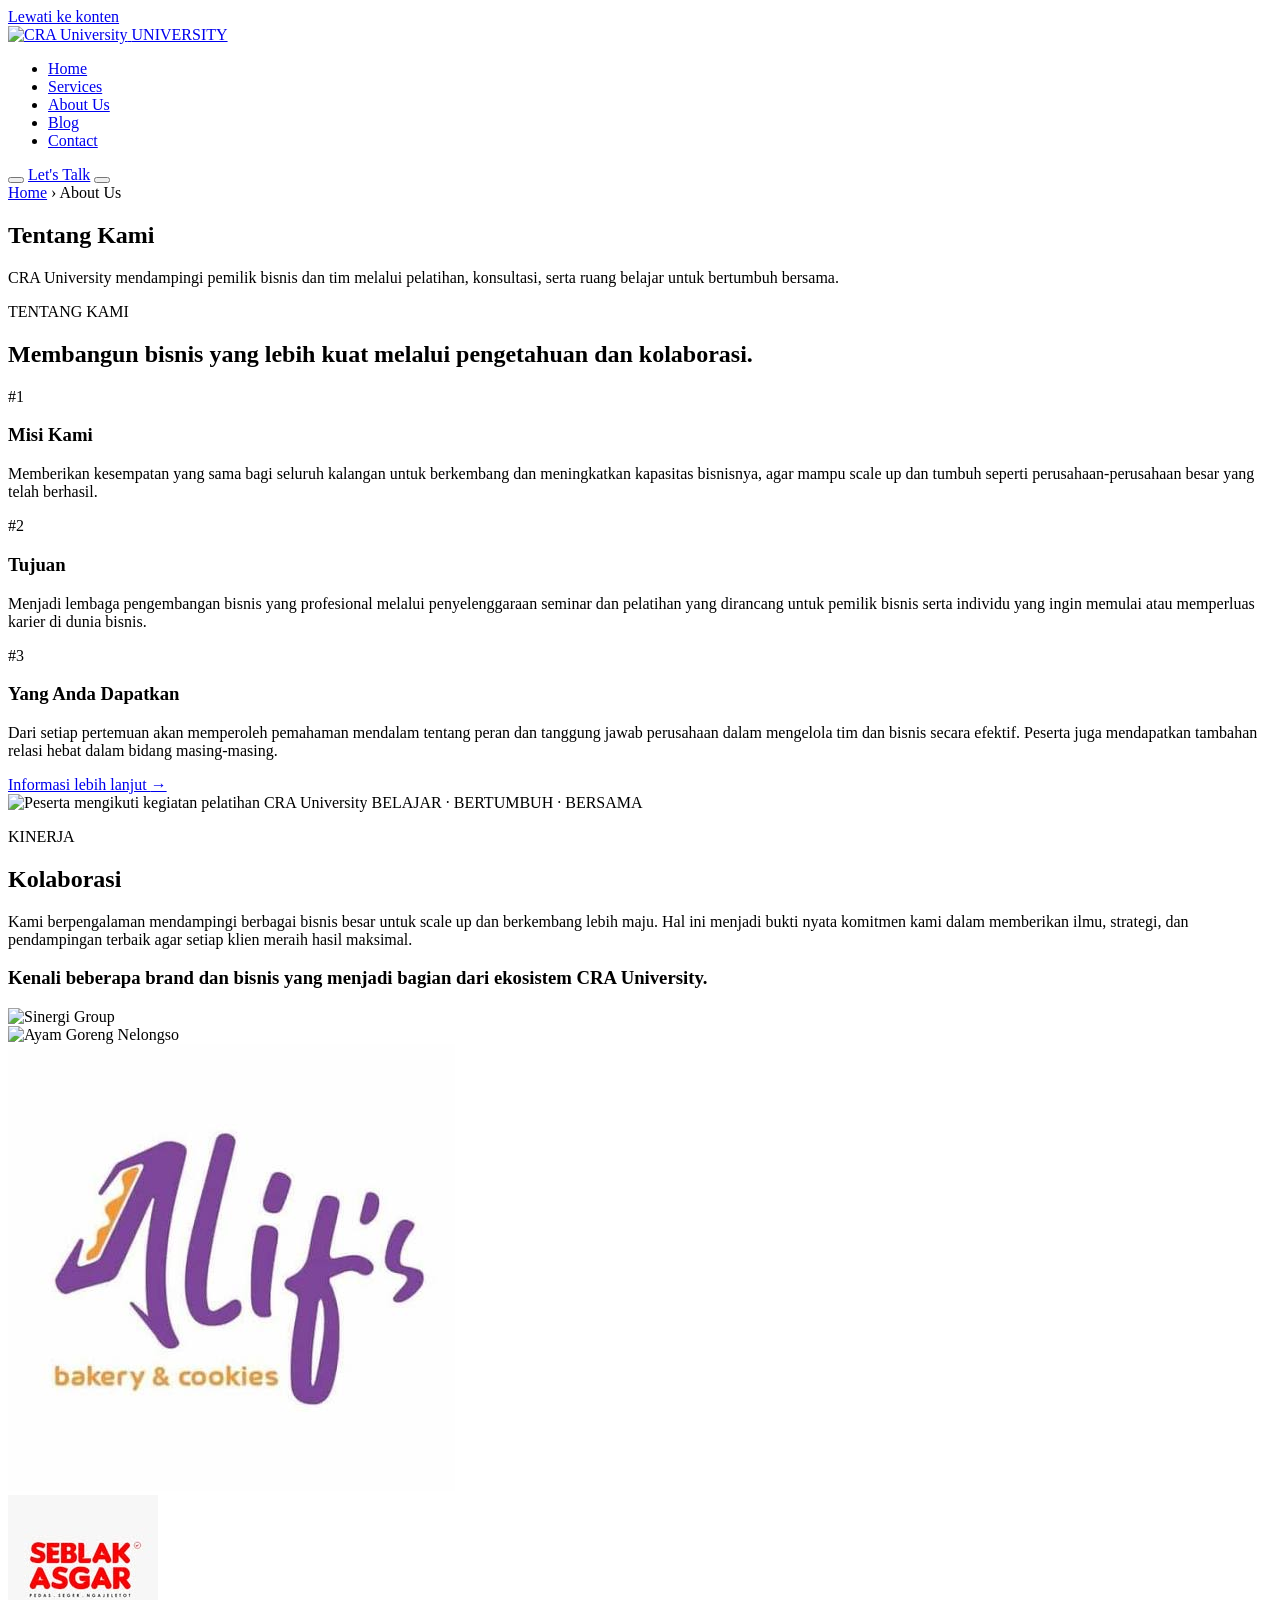
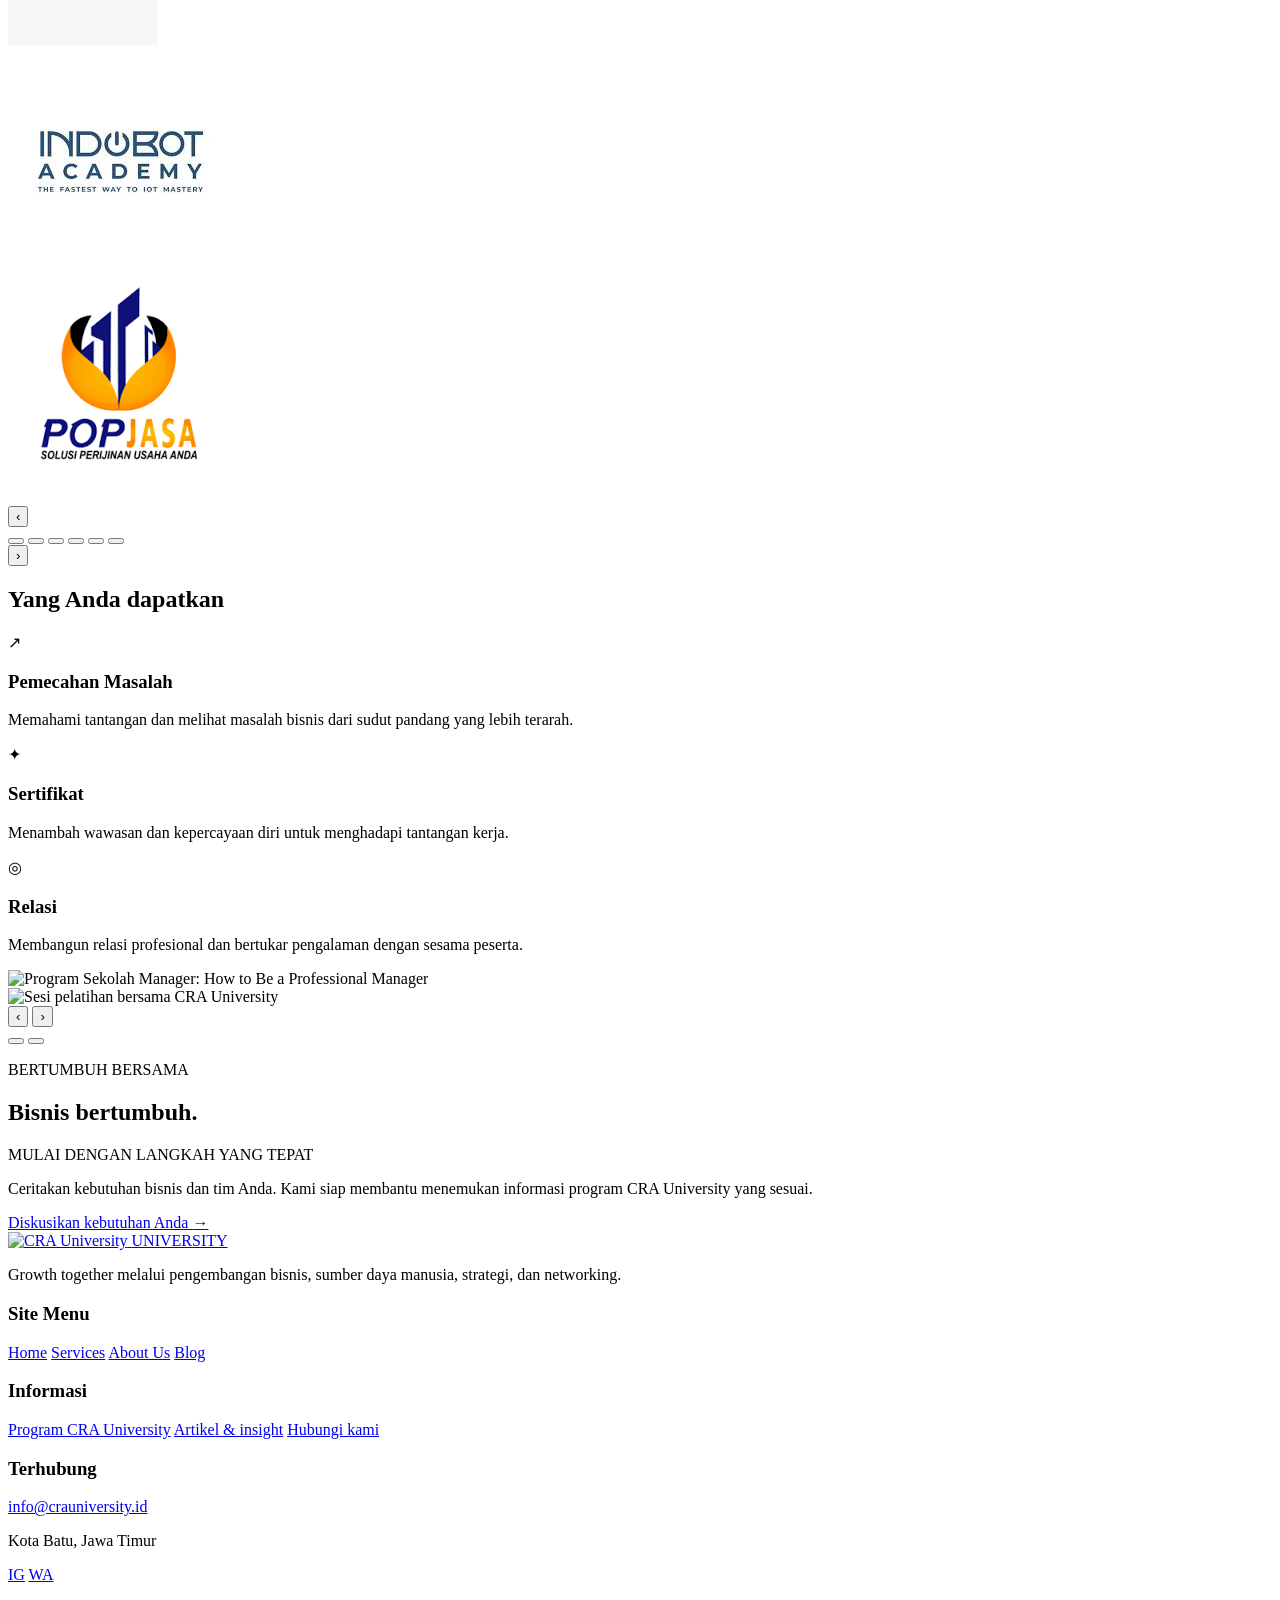
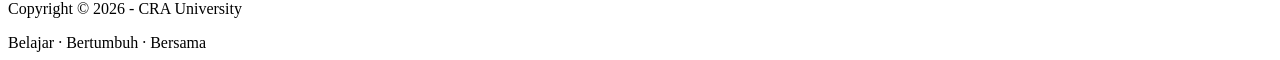
==== pages/about.html @ 9aa67bfb "Update CRA University" ====
<!DOCTYPE html>
<html lang="id">

<head>
    <meta charset="UTF-8">
    <meta name="viewport" content="width=device-width, initial-scale=1.0">
    <meta name="description" content="Kenali CRA University dan komitmen kami dalam mendukung pengembangan bisnis, pemimpin, dan tim.">
    <title>Tentang Kami - CRA University</title>

    <link rel="preconnect" href="https://fonts.googleapis.com">
    <link rel="preconnect" href="https://fonts.gstatic.com" crossorigin>
    <link href="https://fonts.googleapis.com/css2?family=DM+Sans:wght@400;500;600;700&family=Playfair+Display:wght@500;600;700&display=swap" rel="stylesheet">
    <link rel="stylesheet" href="../css/style.css">
</head>

<body class="about-page">
    <a class="skip-link" href="#main">Lewati ke konten</a>

    <header class="header" id="header">
        <div class="container navbar">
            <a href="../index.html" class="logo" aria-label="CRA University home">
                <span class="logo-main"><img src="../assets/images/logo cra.png" alt="CRA University"></span>
                <span class="logo-sub">UNIVERSITY</span>
            </a>

            <nav class="nav" id="nav" aria-label="Navigasi utama">
                <ul class="nav-list">
                    <li><a href="../index.html" class="nav-link">Home</a></li>
                    <li><a href="service.html" class="nav-link">Services</a></li>
                    <li><a href="about.html" class="nav-link active" aria-current="page">About Us</a></li>
                    <li><a href="blog.html" class="nav-link">Blog</a></li>
                    <li><a href="contact.html" class="nav-link">Contact</a></li>
                </ul>
            </nav>

            <button class="search-button" type="button" aria-label="Search"><span aria-hidden="true"></span></button>
            <a href="contact.html" class="header-button">Let's Talk</a>
            <button type="button" class="menu-button" id="menuButton" aria-label="Open menu" aria-expanded="false" aria-controls="nav">
                <span></span><span></span><span></span>
            </button>
        </div>
    </header>

    <main id="main">
        <section class="about-page-hero" aria-labelledby="about-title">
            <div class="container">
                <nav class="breadcrumbs" aria-label="Breadcrumb">
                    <a href="../index.html">Home</a>
                    <span aria-hidden="true">›</span>
                    <span aria-current="page">About Us</span>
                </nav>
                <h1 id="about-title">Tentang Kami</h1>
                <p>CRA University mendampingi pemilik bisnis dan tim melalui pelatihan, konsultasi, serta ruang belajar untuk bertumbuh bersama.</p>
            </div>
        </section>

        <section class="about-story about-section" aria-labelledby="about-story-title">
            <div class="container about-story-grid">
                <div class="about-story-copy">
                    <p class="about-eyebrow">TENTANG KAMI</p>
                    <h2 id="about-story-title">Membangun bisnis yang lebih kuat melalui pengetahuan dan kolaborasi.</h2>

                    <div class="about-mission-list">
                        <article class="about-mission-item">
                            <span class="about-index">#1</span>
                            <div>
                                <h3>Misi Kami</h3>
                                <p>Memberikan kesempatan yang sama bagi seluruh kalangan untuk berkembang dan meningkatkan kapasitas bisnisnya, agar mampu scale up dan tumbuh seperti perusahaan-perusahaan besar yang telah berhasil.</p>
                            </div>
                        </article>
                        <article class="about-mission-item">
                            <span class="about-index">#2</span>
                            <div>
                                <h3>Tujuan</h3>
                                <p>Menjadi lembaga pengembangan bisnis yang profesional melalui penyelenggaraan seminar dan pelatihan yang dirancang untuk pemilik bisnis serta individu yang ingin memulai atau memperluas karier di dunia bisnis.</p>
                            </div>
                        </article>
                        <article class="about-mission-item">
                            <span class="about-index">#3</span>
                            <div>
                                <h3>Yang Anda Dapatkan</h3>
                                <p>Dari setiap pertemuan akan memperoleh pemahaman mendalam tentang peran dan tanggung jawab perusahaan dalam mengelola tim dan bisnis secara efektif. Peserta juga mendapatkan tambahan relasi hebat dalam bidang masing-masing.</p>
                            </div>
                        </article>
                    </div>

                    <a class="reference-button" href="contact.html">Informasi lebih lanjut <span aria-hidden="true">→</span></a>
                </div>

                <div class="about-logo-panel">
                    <img src="../assets/images/DSC02419.jpg" alt="Peserta mengikuti kegiatan pelatihan CRA University" loading="lazy">
                    <span class="about-photo-caption">BELAJAR · BERTUMBUH · BERSAMA</span>
                </div>
            </div>
        </section>

        <section class="about-performance about-section" aria-labelledby="performance-title">
            <div class="container performance-grid">
                <div class="performance-copy">
                    <p class="about-eyebrow">KINERJA</p>
                    <h2 id="performance-title">Kolaborasi</h2>
                    <p>Kami berpengalaman mendampingi berbagai bisnis besar untuk scale up dan berkembang lebih maju. Hal ini menjadi bukti nyata komitmen kami dalam memberikan ilmu, strategi, dan pendampingan terbaik agar setiap klien meraih hasil maksimal.</p>
                </div>

                <div class="client-showcase">
                    <h3>Kenali beberapa brand dan bisnis yang menjadi bagian dari ekosistem CRA University.</h3>
                    <div class="client-carousel" id="clientCarousel" aria-label="Brand dalam ekosistem CRA University">
                        <div class="client-track">
                            <div class="client-slide"><img src="../assets/images/S-GROUP.png" alt="Sinergi Group" loading="lazy"></div>
                            <div class="client-slide"><img src="../assets/images/ayam-nelongso.png" alt="Ayam Goreng Nelongso" loading="lazy"></div>
                            <div class="client-slide"><img src="../assets/images/AL.png" alt="Alif's Bakery &amp; Cookies" loading="lazy"></div>
                            <div class="client-slide"><img src="../assets/images/Asgar.jpg" alt="Seblak Asgar" loading="lazy"></div>
                            <div class="client-slide"><img src="../assets/images/indo.png" alt="Indobot" loading="lazy"></div>
                            <div class="client-slide"><img src="../assets/images/POP.png" alt="Pop Jasa" loading="lazy"></div>
                        </div>
                    </div>
                    <div class="client-carousel-controls" aria-label="Client carousel controls">
                        <button type="button" class="carousel-arrow" data-client-direction="-1" aria-label="Previous client">‹</button>
                        <div class="client-dots">
                            <button type="button" class="client-dot active" aria-label="Go to client slide 1" aria-current="true"></button>
                            <button type="button" class="client-dot" aria-label="Go to client slide 2"></button>
                            <button type="button" class="client-dot" aria-label="Go to client slide 3"></button>
                            <button type="button" class="client-dot" aria-label="Go to client slide 4"></button>
                            <button type="button" class="client-dot" aria-label="Go to client slide 5"></button>
                            <button type="button" class="client-dot" aria-label="Go to client slide 6"></button>
                        </div>
                        <button type="button" class="carousel-arrow" data-client-direction="1" aria-label="Next client">›</button>
                    </div>
                </div>
            </div>
        </section>

        <section class="about-benefits about-section" aria-labelledby="benefits-title">
            <div class="container">
                <h2 id="benefits-title">Yang Anda dapatkan</h2>
                <div class="benefit-list">
                    <article class="benefit-item">
                        <span class="benefit-symbol" aria-hidden="true">↗</span>
                        <h3>Pemecahan Masalah</h3>
                        <p>Memahami tantangan dan melihat masalah bisnis dari sudut pandang yang lebih terarah.</p>
                    </article>
                    <article class="benefit-item">
                        <span class="benefit-symbol" aria-hidden="true">✦</span>
                        <h3>Sertifikat</h3>
                        <p>Menambah wawasan dan kepercayaan diri untuk menghadapi tantangan kerja.</p>
                    </article>
                    <article class="benefit-item">
                        <span class="benefit-symbol" aria-hidden="true">◎</span>
                        <h3>Relasi</h3>
                        <p>Membangun relasi profesional dan bertukar pengalaman dengan sesama peserta.</p>
                    </article>
                </div>
            </div>
        </section>

        <section class="about-offer" aria-labelledby="offer-title">
            <div class="container offer-layout">
                <div class="offer-carousel" aria-label="Dokumentasi program CRA University">
                    <div class="offer-slide active"><img src="../assets/images/1.png" alt="Program Sekolah Manager: How to Be a Professional Manager" loading="lazy"></div>
                    <div class="offer-slide"><img src="../assets/images/DSC02432.jpg" alt="Sesi pelatihan bersama CRA University" loading="lazy"></div>
                    <button class="offer-arrow offer-prev" type="button" aria-label="Previous image">‹</button>
                    <button class="offer-arrow offer-next" type="button" aria-label="Next image">›</button>
                    <div class="offer-dots">
                        <button class="offer-dot active" type="button" aria-label="Go to offer image 1" aria-current="true"></button>
                        <button class="offer-dot" type="button" aria-label="Go to offer image 2"></button>
                    </div>
                </div>
                <div class="offer-copy">
                    <p class="about-eyebrow">BERTUMBUH BERSAMA</p>
                    <h2 id="offer-title">Bisnis <span>bertumbuh.</span></h2>
                    <p class="offer-limit">MULAI DENGAN LANGKAH YANG TEPAT</p>
                    <p>Ceritakan kebutuhan bisnis dan tim Anda. Kami siap membantu menemukan informasi program CRA University yang sesuai.</p>
                    <a href="contact.html" class="reference-button">Diskusikan kebutuhan Anda <span aria-hidden="true">→</span></a>
                </div>
            </div>
        </section>
    </main>

    <footer class="footer about-footer">
        <div class="container footer-grid">
            <div class="footer-brand">
                <a href="../index.html" class="logo footer-logo" aria-label="CRA University home">
                    <span class="logo-main"><img src="../assets/images/logo cra.png" alt="CRA University" loading="lazy"></span>
                    <span class="logo-sub">UNIVERSITY</span>
                </a>
                <p>Growth together melalui pengembangan bisnis, sumber daya manusia, strategi, dan networking.</p>
            </div>
            <div class="footer-column">
                <h3>Site Menu</h3>
                <a href="../index.html">Home</a>
                <a href="service.html">Services</a>
                <a href="about.html">About Us</a>
                <a href="blog.html">Blog</a>
            </div>
            <div class="footer-column">
                <h3>Informasi</h3>
                <a href="service.html">Program CRA University</a>
                <a href="blog.html">Artikel &amp; insight</a>
                <a href="contact.html">Hubungi kami</a>
            </div>
            <div class="footer-column">
                <h3>Terhubung</h3>
                <a href="mailto:info@crauniversity.id">info@crauniversity.id</a>
                <p>Kota Batu, Jawa Timur</p>
                <div class="social-links">
                    <a href="https://www.instagram.com/crauniversity/" aria-label="Instagram CRA University" target="_blank" rel="noopener noreferrer">IG</a>
                    <a href="https://wa.me/6285755976016" aria-label="WhatsApp CRA University" target="_blank" rel="noopener noreferrer">WA</a>
                </div>
            </div>
        </div>
        <div class="footer-bottom">
            <div class="container footer-bottom-content">
                <p>Copyright © 2026 - CRA University</p>
                <div><span>Belajar · Bertumbuh · Bersama</span></div>
            </div>
        </div>
    </footer>

    <script src="../js/script.js"></script>
</body>
</html>
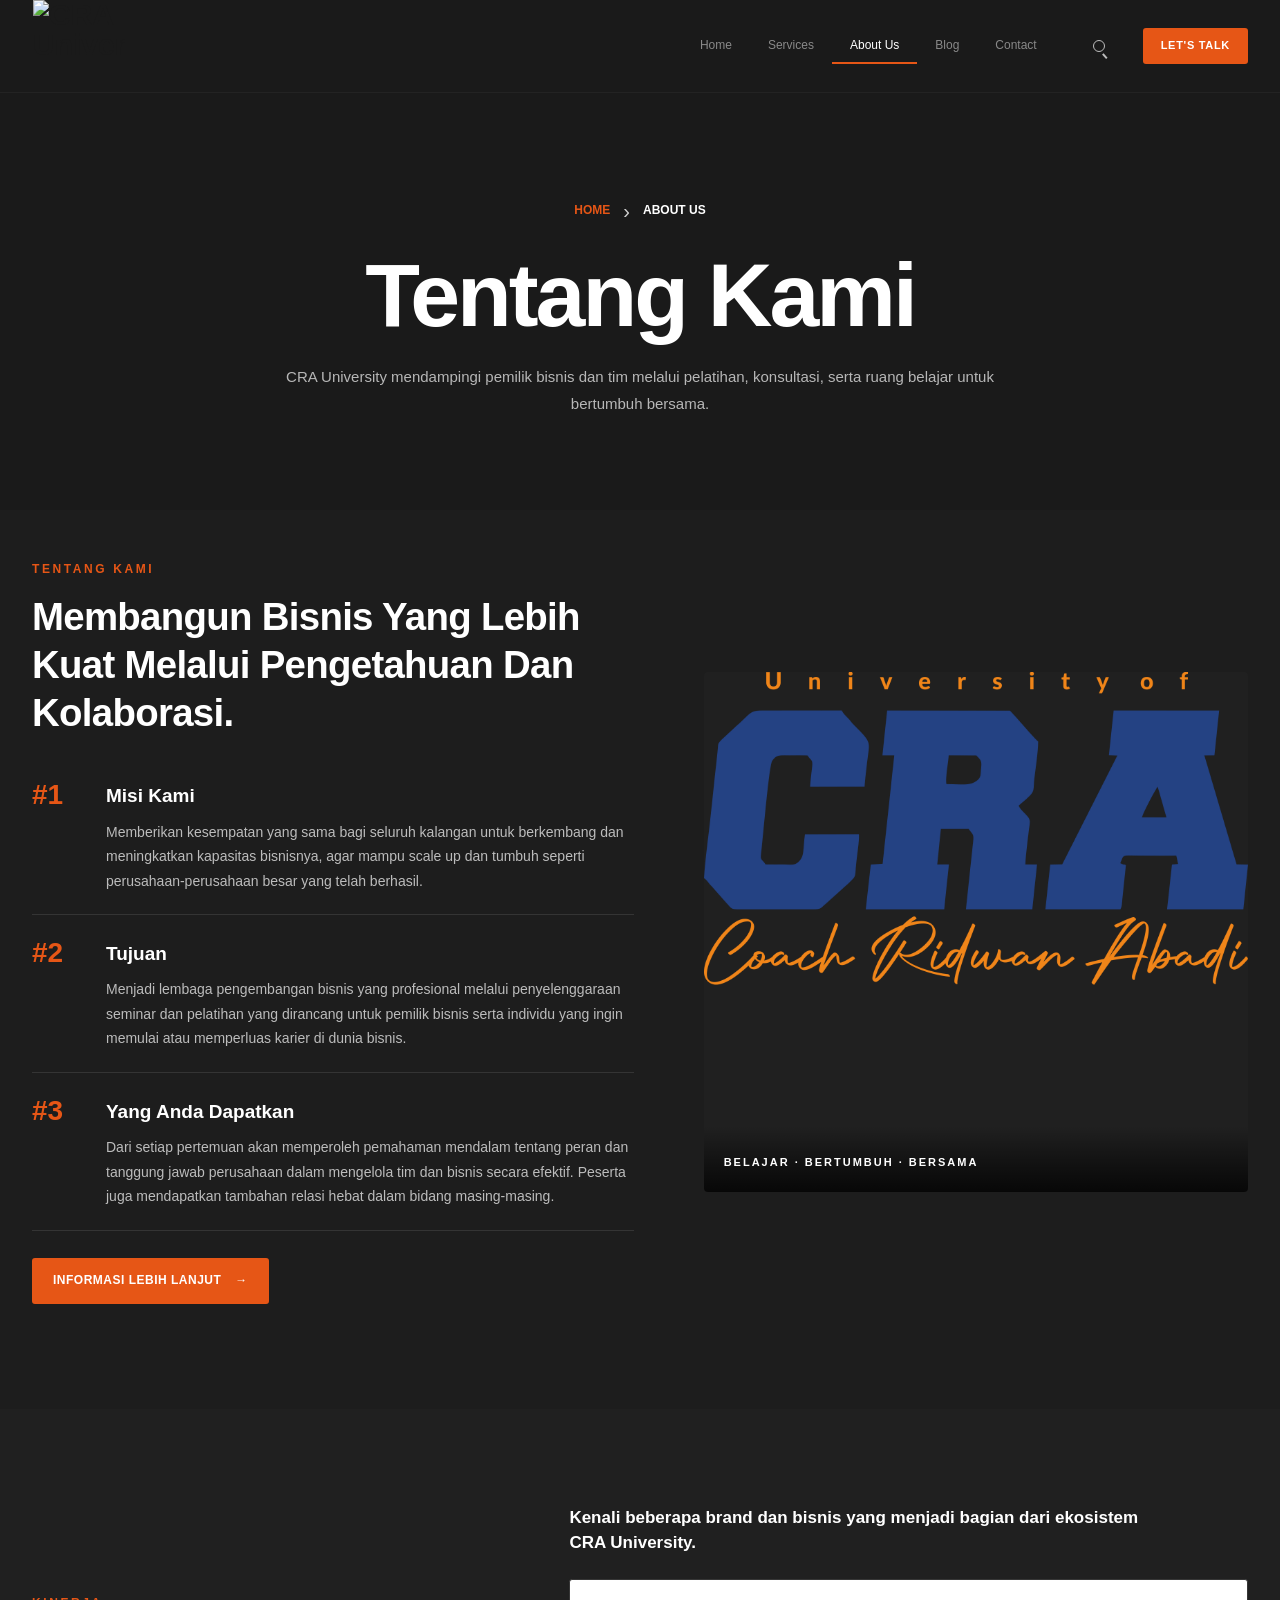
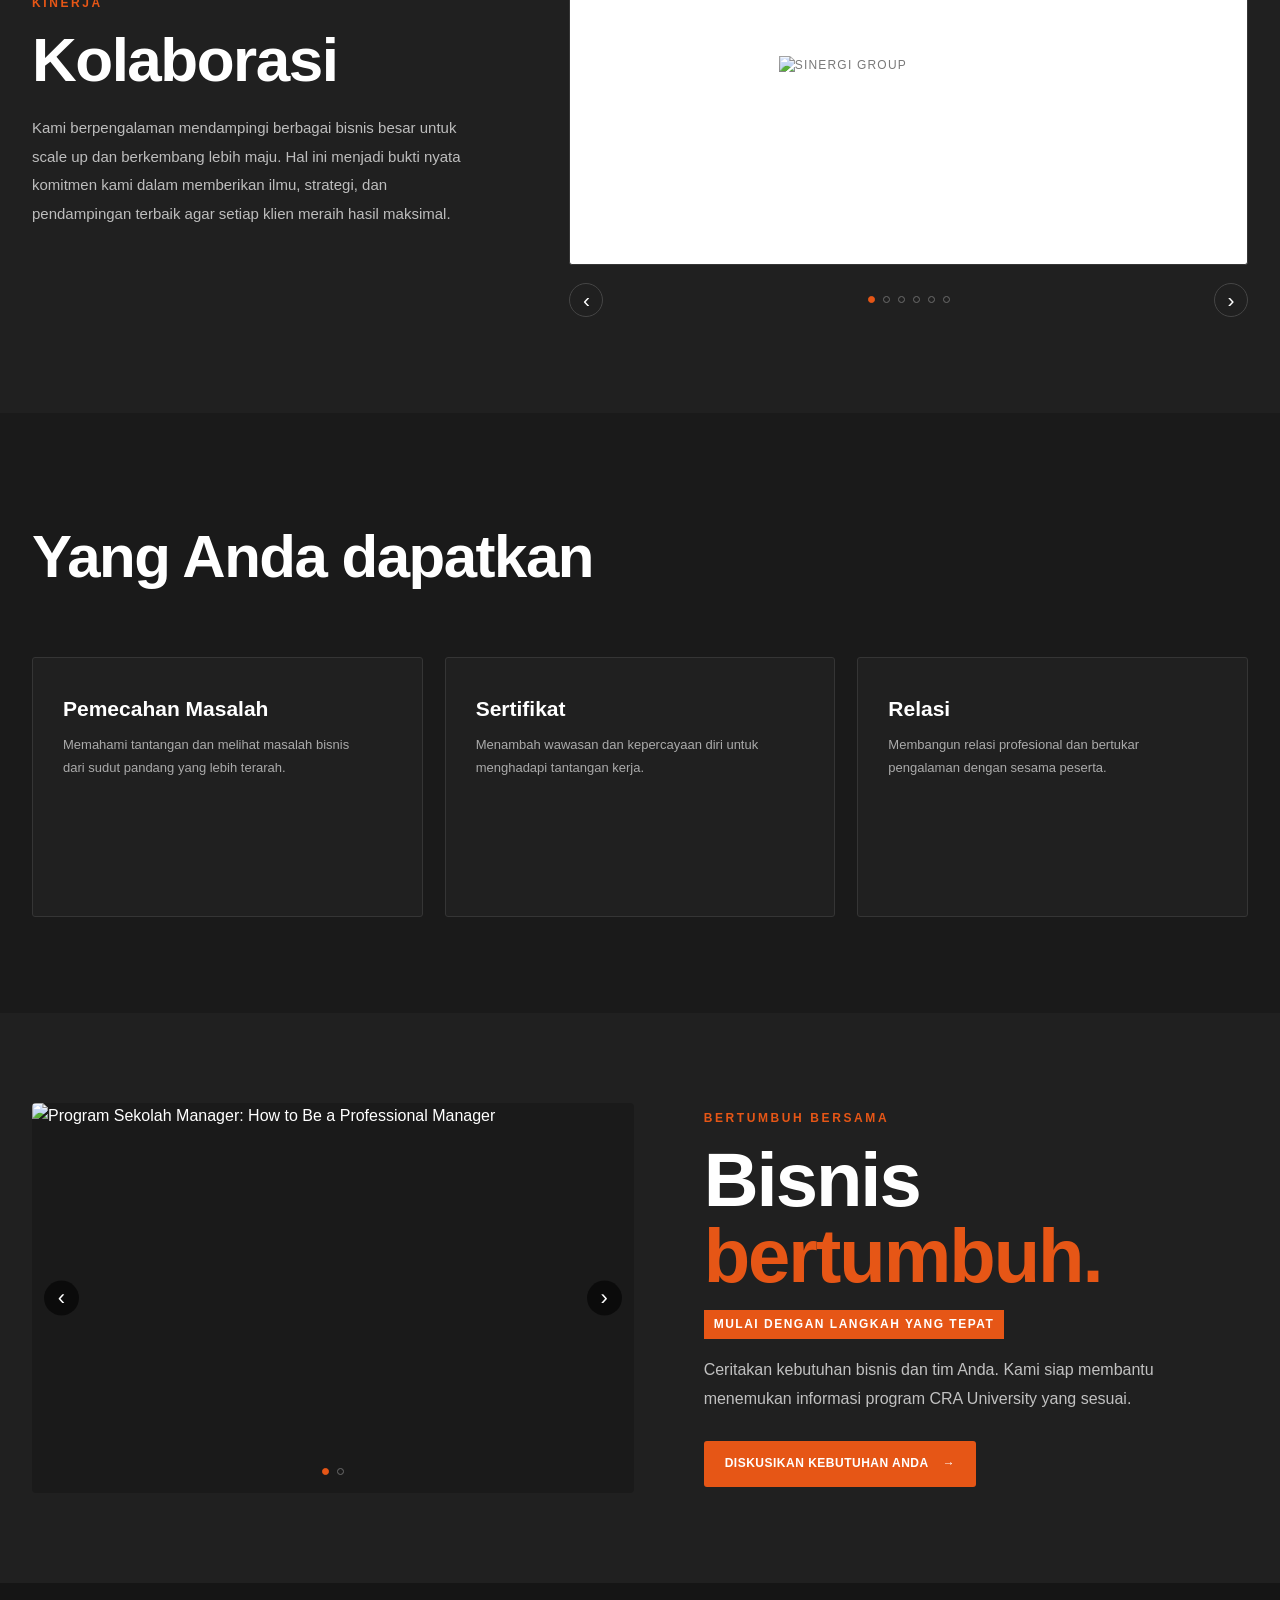
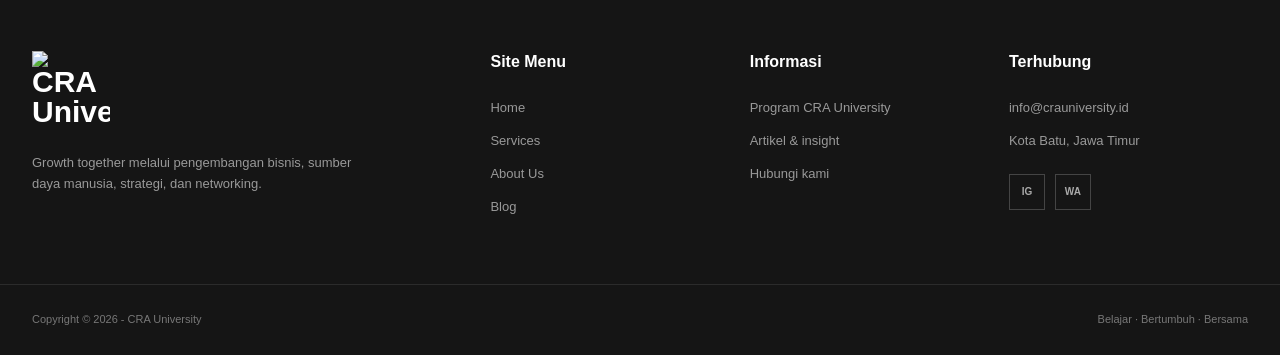
==== commit 3c73bdb2: "Add admin backend and dynamic content" ====
--- a/pages/about.html
+++ b/pages/about.html
@@ -88,7 +88,7 @@
                 </div>
 
                 <div class="about-logo-panel">
-                    <img src="../assets/images/DSC02419.jpg" alt="Peserta mengikuti kegiatan pelatihan CRA University" loading="lazy">
+                    <img src="../assets/images/CRA_UNIVERSITY.png" alt="Peserta mengikuti kegiatan pelatihan CRA University" loading="lazy">
                     <span class="about-photo-caption">BELAJAR · BERTUMBUH · BERSAMA</span>
                 </div>
             </div>
@@ -135,17 +135,14 @@
                 <h2 id="benefits-title">Yang Anda dapatkan</h2>
                 <div class="benefit-list">
                     <article class="benefit-item">
-                        <span class="benefit-symbol" aria-hidden="true">↗</span>
                         <h3>Pemecahan Masalah</h3>
                         <p>Memahami tantangan dan melihat masalah bisnis dari sudut pandang yang lebih terarah.</p>
                     </article>
                     <article class="benefit-item">
-                        <span class="benefit-symbol" aria-hidden="true">✦</span>
                         <h3>Sertifikat</h3>
                         <p>Menambah wawasan dan kepercayaan diri untuk menghadapi tantangan kerja.</p>
                     </article>
                     <article class="benefit-item">
-                        <span class="benefit-symbol" aria-hidden="true">◎</span>
                         <h3>Relasi</h3>
                         <p>Membangun relasi profesional dan bertukar pengalaman dengan sesama peserta.</p>
                     </article>
--- a/css/style.css
+++ b/css/style.css
@@ -0,0 +1,6465 @@
+
+/* =========================================================
+   1. RESET
+========================================================= */
+
+* {
+    margin: 0;
+    padding: 0;
+    box-sizing: border-box;
+}
+
+html {
+    scroll-behavior: smooth;
+}
+
+body {
+    font-family: "DM Sans", sans-serif;
+    background: #ffffff;
+    color: #1c1c1c;
+    line-height: 1.6;
+    overflow-x: hidden;
+}
+
+body.menu-open {
+    overflow: hidden;
+}
+
+a {
+    text-decoration: none;
+    color: inherit;
+}
+
+button,
+input,
+textarea {
+    font-family: inherit;
+}
+
+button {
+    cursor: pointer;
+}
+
+img {
+    display: block;
+    max-width: 100%;
+}
+
+
+/* =========================================================
+   2. VARIABLES
+========================================================= */
+
+:root {
+
+    --primary: #c89b3c;
+    --primary-dark: #9f7625;
+    --primary-light: #ead8ae;
+
+    --dark: #151515;
+    --dark-soft: #242424;
+
+    --text: #555555;
+    --text-light: #777777;
+
+    --white: #ffffff;
+    --cream: #f7f3eb;
+    --cream-dark: #eee7d9;
+
+    --border: #e7e3dc;
+
+    --container: 1180px;
+
+    --transition: 0.35s ease;
+}
+
+
+/* =========================================================
+   3. GLOBAL
+========================================================= */
+
+.container {
+    width: min(var(--container), calc(100% - 80px));
+    margin: 0 auto;
+}
+
+.section {
+    padding: 120px 0;
+}
+
+.section-header {
+    max-width: 700px;
+    margin-bottom: 60px;
+}
+
+.section-label {
+    display: block;
+    margin-bottom: 15px;
+
+    color: var(--primary);
+
+    font-size: 12px;
+    font-weight: 700;
+
+    letter-spacing: 3px;
+    text-transform: uppercase;
+}
+
+.section-title {
+    font-family: "Playfair Display", serif;
+
+    font-size: clamp(40px, 5vw, 64px);
+    font-weight: 600;
+
+    line-height: 1.1;
+
+    color: var(--dark);
+}
+
+.section-title span {
+    color: var(--primary);
+}
+
+.section-description {
+    color: var(--text);
+    max-width: 600px;
+}
+
+
+/* =========================================================
+   4. BUTTON
+========================================================= */
+
+.button {
+    display: inline-flex;
+
+    align-items: center;
+    justify-content: center;
+
+    gap: 15px;
+
+    min-height: 50px;
+
+    padding: 0 28px;
+
+    border: 1px solid transparent;
+
+    font-size: 11px;
+    font-weight: 700;
+
+    letter-spacing: 1.5px;
+
+    transition: var(--transition);
+}
+
+.button span {
+    font-size: 18px;
+    line-height: 1;
+}
+
+.button-primary {
+    background: var(--primary);
+    color: var(--white);
+}
+
+.button-primary:hover {
+    background: var(--primary-dark);
+    transform: translateY(-3px);
+}
+
+.button-outline {
+    border-color: var(--dark);
+    color: var(--dark);
+}
+
+.button-outline:hover {
+    background: var(--dark);
+    color: var(--white);
+}
+
+.button-link {
+    padding-left: 0;
+    padding-right: 0;
+
+    color: var(--dark);
+
+    border-bottom: 1px solid var(--dark);
+
+    min-height: auto;
+}
+
+.button-link:hover {
+    color: var(--primary);
+    border-color: var(--primary);
+}
+
+.button-light {
+    background: var(--white);
+    color: var(--dark);
+}
+
+.button-light:hover {
+    background: var(--dark);
+    color: var(--white);
+    transform: translateY(-3px);
+}
+
+
+/* =========================================================
+   5. HEADER
+========================================================= */
+
+.header {
+    position: fixed;
+
+    top: 0;
+    left: 0;
+
+    width: 100%;
+
+    z-index: 9999;
+
+    background: rgba(255, 255, 255, 0.97);
+
+    border-bottom: 1px solid rgba(0, 0, 0, 0.06);
+
+    transition: var(--transition);
+}
+
+.header.scrolled {
+    box-shadow: 0 8px 30px rgba(0, 0, 0, 0.08);
+}
+
+.navbar {
+    min-height: 90px;
+
+    display: flex;
+    align-items: center;
+    justify-content: space-between;
+
+    gap: 40px;
+}
+
+.header-container {
+    min-height: 90px;
+
+    display: flex;
+    align-items: center;
+    justify-content: space-between;
+
+    gap: 40px;
+}
+
+
+/* =========================================================
+   6. LOGO
+========================================================= */
+
+.logo {
+    display: inline-flex;
+    flex-direction: column;
+
+    line-height: 1;
+
+    flex-shrink: 0;
+}
+
+.logo-main {
+    font-size: 30px;
+    font-weight: 800;
+
+    letter-spacing: 5px;
+
+    color: var(--dark);
+}
+
+.logo-sub {
+    margin-top: 6px;
+
+    font-size: 7px;
+    font-weight: 700;
+
+    letter-spacing: 4px;
+
+    color: var(--primary);
+}
+
+
+/* =========================================================
+   7. NAVIGATION
+========================================================= */
+
+.nav {
+    display: flex;
+
+    align-items: center;
+
+    gap: 34px;
+
+    margin-left: auto;
+}
+
+.nav-list {
+    display: flex;
+    align-items: center;
+    gap: 30px;
+
+    list-style: none;
+}
+
+.nav-link {
+    position: relative;
+
+    padding: 10px 0;
+
+    font-size: 12px;
+    font-weight: 600;
+
+    color: #444;
+
+    transition: var(--transition);
+}
+
+.nav-link::after {
+    content: "";
+
+    position: absolute;
+
+    left: 0;
+    bottom: 2px;
+
+    width: 0;
+    height: 1px;
+
+    background: var(--primary);
+
+    transition: var(--transition);
+}
+
+.nav-link:hover,
+.nav-link.active {
+    color: var(--primary);
+}
+
+.nav-link:hover::after,
+.nav-link.active::after {
+    width: 100%;
+}
+
+
+/* =========================================================
+   8. TALK BUTTON
+========================================================= */
+
+.talk-button {
+    display: inline-flex;
+
+    align-items: center;
+    justify-content: center;
+
+    min-height: 42px;
+
+    padding: 0 22px;
+
+    background: var(--dark);
+
+    color: var(--white);
+
+    font-size: 10px;
+    font-weight: 700;
+
+    letter-spacing: 1.5px;
+
+    transition: var(--transition);
+}
+
+.talk-button:hover {
+    background: var(--primary);
+    transform: translateY(-2px);
+}
+
+.header-button {
+    display: inline-flex;
+    align-items: center;
+    justify-content: center;
+    flex-shrink: 0;
+
+    min-height: 44px;
+    padding: 0 22px;
+
+    border: 1px solid var(--dark);
+    background: var(--dark);
+    color: var(--white);
+
+    font-size: 11px;
+    font-weight: 700;
+    letter-spacing: 1px;
+
+    transition: var(--transition);
+}
+
+.header-button:hover {
+    border-color: var(--primary);
+    background: var(--primary);
+    transform: translateY(-2px);
+}
+
+
+/* =========================================================
+   9. MOBILE MENU BUTTON
+========================================================= */
+
+.menu-button {
+    display: none;
+
+    width: 42px;
+    height: 42px;
+
+    padding: 8px;
+
+    border: 0;
+
+    background: transparent;
+
+    border-radius: 4px;
+}
+
+.menu-button:focus-visible,
+.nav-link:focus-visible,
+.header-button:focus-visible {
+    outline: 2px solid var(--primary);
+    outline-offset: 4px;
+}
+
+.menu-button span {
+    display: block;
+    flex-shrink: 0;
+
+    width: 100%;
+    height: 2px;
+
+    margin: 3px 0;
+
+    background: var(--dark);
+
+    transition: var(--transition);
+}
+
+.menu-button.active span:nth-child(1) {
+    transform: translateY(8px) rotate(45deg);
+}
+
+.menu-button.active span:nth-child(2) {
+    opacity: 0;
+}
+
+.menu-button.active span:nth-child(3) {
+    transform: translateY(-8px) rotate(-45deg);
+}
+
+
+/* =========================================================
+   10. HERO
+========================================================= */
+
+.hero {
+    position: relative;
+
+    min-height: 100vh;
+
+    display: flex;
+    align-items: center;
+
+    padding-top: 90px;
+
+    background:
+        linear-gradient(
+            90deg,
+            #ffffff 0%,
+            #ffffff 54%,
+            var(--cream) 54%,
+            var(--cream) 100%
+        );
+
+    overflow: hidden;
+}
+
+.hero-container {
+    display: grid;
+
+    grid-template-columns: 0.95fr 1.05fr;
+
+    align-items: center;
+
+    min-height: calc(100vh - 90px);
+}
+
+.hero-content {
+    position: relative;
+
+    z-index: 5;
+
+    padding: 80px 0;
+}
+
+.hero-label {
+    margin-bottom: 22px;
+
+    color: var(--primary);
+
+    font-size: 12px;
+    font-weight: 700;
+
+    letter-spacing: 4px;
+}
+
+.hero-title {
+    max-width: 650px;
+
+    margin-bottom: 28px;
+
+    font-family: "Playfair Display", serif;
+
+    font-size: clamp(60px, 8vw, 108px);
+
+    font-weight: 600;
+
+    line-height: 0.95;
+
+    letter-spacing: -3px;
+
+    color: var(--dark);
+}
+
+.hero-title span {
+    display: block;
+
+    color: var(--primary);
+}
+
+.hero-description {
+    max-width: 500px;
+
+    margin-bottom: 35px;
+
+    color: var(--text);
+
+    font-size: 16px;
+}
+
+.hero-actions {
+    display: flex;
+
+    align-items: center;
+
+    gap: 28px;
+}
+
+
+/* =========================================================
+   11. HERO VISUAL
+========================================================= */
+
+.hero-visual {
+    position: relative;
+
+    min-height: 650px;
+
+    display: flex;
+    align-items: center;
+    justify-content: center;
+}
+
+.hero-image-wrapper {
+    position: relative;
+
+    z-index: 3;
+
+    width: min(500px, 75%);
+}
+
+.hero-image-placeholder {
+    position: relative;
+
+    width: 100%;
+
+    aspect-ratio: 4 / 5;
+
+    display: flex;
+
+    flex-direction: column;
+
+    align-items: center;
+    justify-content: center;
+
+    background:
+        linear-gradient(
+            145deg,
+            #282828,
+            #111111
+        );
+
+    color: var(--white);
+
+    overflow: hidden;
+
+    box-shadow:
+        30px 30px 0 var(--primary-light);
+}
+
+.hero-image-placeholder::before {
+    content: "";
+
+    position: absolute;
+
+    width: 280px;
+    height: 280px;
+
+    border-radius: 50%;
+
+    border: 1px solid rgba(255, 255, 255, 0.15);
+}
+
+.hero-image-placeholder::after {
+    content: "";
+
+    position: absolute;
+
+    width: 400px;
+    height: 400px;
+
+    border-radius: 50%;
+
+    border: 1px solid rgba(255, 255, 255, 0.08);
+}
+
+.hero-image-placeholder span {
+    position: relative;
+    z-index: 2;
+
+    font-size: 90px;
+    font-weight: 800;
+
+    letter-spacing: 8px;
+}
+
+.hero-image-placeholder small {
+    position: relative;
+    z-index: 2;
+
+    margin-top: 5px;
+
+    color: var(--primary);
+
+    font-size: 10px;
+    font-weight: 700;
+
+    letter-spacing: 6px;
+}
+
+.hero-shape {
+    position: absolute;
+
+    border-radius: 50%;
+
+    z-index: 1;
+}
+
+.hero-shape-one {
+    width: 180px;
+    height: 180px;
+
+    top: 100px;
+    right: 5%;
+
+    background: var(--primary);
+
+    opacity: 0.15;
+}
+
+.hero-shape-two {
+    width: 100px;
+    height: 100px;
+
+    bottom: 90px;
+    left: 5%;
+
+    border: 1px solid var(--primary);
+
+    opacity: 0.5;
+}
+
+.hero-floating-card {
+    position: absolute;
+
+    z-index: 5;
+
+    right: 0;
+    bottom: 100px;
+
+    display: flex;
+
+    align-items: center;
+
+    gap: 18px;
+
+    padding: 18px 25px;
+
+    background: var(--white);
+
+    box-shadow: 0 15px 45px rgba(0, 0, 0, 0.12);
+}
+
+.floating-number {
+    color: var(--primary);
+
+    font-family: "Playfair Display", serif;
+
+    font-size: 30px;
+}
+
+.floating-text {
+    font-size: 12px;
+    font-weight: 600;
+
+    line-height: 1.4;
+
+    text-transform: uppercase;
+}
+
+
+/* =========================================================
+   12. PROGRAM
+========================================================= */
+
+.program {
+    background: var(--white);
+}
+
+.program-grid {
+    display: grid;
+
+    grid-template-columns: repeat(2, 1fr);
+
+    gap: 35px;
+}
+
+.program-card {
+    background: var(--white);
+
+    border: 1px solid var(--border);
+
+    transition: var(--transition);
+}
+
+.program-card:hover {
+    transform: translateY(-8px);
+
+    box-shadow:
+        0 25px 60px rgba(0, 0, 0, 0.08);
+}
+
+.program-card-image {
+    position: relative;
+
+    height: 330px;
+
+    overflow: hidden;
+}
+
+.image-placeholder {
+    width: 100%;
+    height: 100%;
+
+    display: flex;
+
+    align-items: center;
+    justify-content: center;
+
+    background:
+        linear-gradient(
+            135deg,
+            #242424,
+            #3a3a3a
+        );
+
+    color: var(--primary);
+
+    font-family: "Playfair Display", serif;
+
+    font-size: 48px;
+    font-weight: 600;
+
+    letter-spacing: 3px;
+}
+
+.program-number {
+    position: absolute;
+
+    top: 20px;
+    right: 20px;
+
+    width: 48px;
+    height: 48px;
+
+    display: flex;
+
+    align-items: center;
+    justify-content: center;
+
+    background: var(--white);
+
+    color: var(--primary);
+
+    font-size: 13px;
+    font-weight: 700;
+}
+
+.program-card-content {
+    padding: 35px;
+}
+
+.program-card-content h3 {
+    margin-bottom: 15px;
+
+    font-family: "Playfair Display", serif;
+
+    font-size: 30px;
+
+    color: var(--dark);
+}
+
+.program-card-content p {
+    margin-bottom: 25px;
+
+    color: var(--text);
+
+    font-size: 14px;
+}
+
+.read-more {
+    display: inline-flex;
+
+    align-items: center;
+
+    gap: 12px;
+
+    color: var(--primary-dark);
+
+    font-size: 10px;
+    font-weight: 700;
+
+    letter-spacing: 1.5px;
+
+    transition: var(--transition);
+}
+
+.read-more span {
+    font-size: 16px;
+}
+
+.read-more:hover {
+    gap: 18px;
+    color: var(--dark);
+}
+
+
+/* =========================================================
+   13. COMMERCIALS
+========================================================= */
+
+.commercials {
+    padding: 110px 0;
+
+    background: var(--dark);
+
+    color: var(--white);
+}
+
+.commercials-header {
+    text-align: center;
+
+    margin-bottom: 65px;
+}
+
+.commercials-header .section-label {
+    color: var(--primary);
+}
+
+.commercials-header h2 {
+    font-family: "Playfair Display", serif;
+
+    font-size: clamp(42px, 5vw, 64px);
+
+    font-weight: 600;
+}
+
+.commercials-grid {
+    display: grid;
+
+    grid-template-columns: repeat(3, 1fr);
+
+    border-top: 1px solid rgba(255, 255, 255, 0.15);
+    border-bottom: 1px solid rgba(255, 255, 255, 0.15);
+}
+
+.commercial-item {
+    position: relative;
+
+    padding: 55px 30px;
+
+    text-align: center;
+
+    border-right: 1px solid rgba(255, 255, 255, 0.15);
+}
+
+.commercial-item:last-child {
+    border-right: 0;
+}
+
+.commercial-number {
+    font-family: "Playfair Display", serif;
+
+    font-size: clamp(55px, 7vw, 90px);
+
+    line-height: 1;
+
+    color: var(--white);
+}
+
+.commercial-plus {
+    margin-left: 5px;
+
+    color: var(--primary);
+
+    font-size: 25px;
+}
+
+.commercial-item p {
+    margin-top: 12px;
+
+    color: #b8b8b8;
+
+    font-size: 12px;
+
+    text-transform: uppercase;
+
+    letter-spacing: 2px;
+}
+
+
+/* =========================================================
+   14. DOCUMENTATION
+========================================================= */
+
+.documentation {
+    background: var(--cream);
+}
+
+.documentation-grid {
+    display: grid;
+
+    grid-template-columns: 1.4fr 1fr 1fr;
+
+    grid-template-rows: 280px 280px;
+
+    gap: 20px;
+}
+
+.documentation-item {
+    overflow: hidden;
+}
+
+.documentation-item.large {
+    grid-row: span 2;
+}
+
+.documentation-image {
+    position: relative;
+
+    width: 100%;
+    height: 100%;
+
+    overflow: hidden;
+}
+
+.documentation-image .image-placeholder {
+    font-size: 32px;
+
+    transition: transform 0.6s ease;
+}
+
+.documentation-image:hover .image-placeholder {
+    transform: scale(1.08);
+}
+
+.documentation-overlay {
+    position: absolute;
+
+    left: 0;
+    bottom: 0;
+
+    width: 100%;
+
+    padding: 25px;
+
+    background:
+        linear-gradient(
+            transparent,
+            rgba(0, 0, 0, 0.85)
+        );
+
+    color: var(--white);
+
+    font-size: 11px;
+    font-weight: 700;
+
+    letter-spacing: 1.5px;
+}
+
+.center-button {
+    display: flex;
+
+    justify-content: center;
+
+    margin-top: 50px;
+}
+
+
+/* =========================================================
+   15. CLIENTS
+========================================================= */
+
+.clients {
+    background: var(--white);
+}
+
+.clients-header {
+    max-width: 760px;
+
+    margin-bottom: 60px;
+}
+
+.clients-header .section-title {
+    margin-bottom: 25px;
+}
+
+.client-logos {
+    display: grid;
+
+    grid-template-columns: repeat(4, 1fr);
+
+    border-top: 1px solid var(--border);
+    border-left: 1px solid var(--border);
+}
+
+.client-logo {
+    min-height: 130px;
+
+    display: flex;
+
+    align-items: center;
+    justify-content: center;
+
+    border-right: 1px solid var(--border);
+    border-bottom: 1px solid var(--border);
+
+    color: #8c8c8c;
+
+    font-size: 12px;
+    font-weight: 700;
+
+    letter-spacing: 2px;
+
+    transition: var(--transition);
+}
+
+.client-logo:hover {
+    color: var(--primary);
+
+    background: var(--cream);
+}
+
+
+/* =========================================================
+   16. YEAR PROGRAM
+========================================================= */
+
+.year-program {
+    background: var(--cream);
+}
+
+.year-program-header {
+    display: grid;
+
+    grid-template-columns: 1fr 1fr;
+
+    gap: 80px;
+
+    align-items: end;
+
+    margin-bottom: 60px;
+}
+
+.year-program-description {
+    color: var(--text);
+
+    font-size: 14px;
+}
+
+.year-program-description p + p {
+    margin-top: 15px;
+}
+
+.year-program-list {
+    border-top: 1px solid var(--dark);
+}
+
+.year-program-item {
+    display: grid;
+
+    grid-template-columns: 80px 280px 1fr;
+
+    align-items: center;
+
+    gap: 35px;
+
+    padding: 25px 0;
+
+    border-bottom: 1px solid #d8d0c2;
+
+    transition: var(--transition);
+}
+
+.year-program-item:hover {
+    padding-left: 15px;
+    padding-right: 15px;
+
+    background: rgba(255, 255, 255, 0.5);
+}
+
+.year-program-number {
+    color: var(--primary);
+
+    font-family: "Playfair Display", serif;
+
+    font-size: 28px;
+}
+
+.year-program-image {
+    height: 150px;
+
+    display: flex;
+
+    align-items: center;
+    justify-content: center;
+
+    background: var(--dark);
+
+    color: var(--primary);
+
+    font-family: "Playfair Display", serif;
+
+    font-size: 25px;
+    font-weight: 600;
+}
+
+.year-program-content h3 {
+    margin-bottom: 10px;
+
+    font-family: "Playfair Display", serif;
+
+    font-size: 27px;
+}
+
+.year-program-content p {
+    margin-bottom: 20px;
+
+    color: var(--text);
+
+    font-size: 14px;
+}
+
+.year-program-content a {
+    color: var(--primary-dark);
+
+    font-size: 10px;
+    font-weight: 700;
+
+    letter-spacing: 1.5px;
+}
+
+
+/* =========================================================
+   17. CTA
+========================================================= */
+
+.cta {
+    position: relative;
+
+    padding: 110px 0;
+
+    background:
+        linear-gradient(
+            120deg,
+            var(--primary),
+            #d7b15e
+        );
+
+    overflow: hidden;
+}
+
+.cta::before {
+    content: "";
+
+    position: absolute;
+
+    width: 500px;
+    height: 500px;
+
+    border-radius: 50%;
+
+    right: -200px;
+    top: -250px;
+
+    border: 1px solid rgba(255, 255, 255, 0.3);
+}
+
+.cta::after {
+    content: "";
+
+    position: absolute;
+
+    width: 350px;
+    height: 350px;
+
+    border-radius: 50%;
+
+    left: -200px;
+    bottom: -200px;
+
+    border: 1px solid rgba(255, 255, 255, 0.2);
+}
+
+.cta-container {
+    position: relative;
+
+    z-index: 2;
+
+    display: flex;
+
+    align-items: center;
+    justify-content: space-between;
+
+    gap: 50px;
+}
+
+.cta-content {
+    max-width: 700px;
+}
+
+.cta .section-label {
+    color: var(--dark);
+}
+
+.cta h2 {
+    margin-bottom: 20px;
+
+    font-family: "Playfair Display", serif;
+
+    font-size: clamp(45px, 6vw, 75px);
+
+    line-height: 1;
+
+    color: var(--white);
+}
+
+.cta p {
+    max-width: 600px;
+
+    color: rgba(255, 255, 255, 0.85);
+}
+
+
+/* =========================================================
+   18. BLOG
+========================================================= */
+
+.blog {
+    background: var(--white);
+}
+
+.blog-grid {
+    display: grid;
+
+    grid-template-columns: repeat(3, 1fr);
+
+    gap: 25px;
+}
+
+.blog-card {
+    border: 1px solid var(--border);
+
+    transition: var(--transition);
+}
+
+.blog-card:hover {
+    transform: translateY(-7px);
+
+    box-shadow:
+        0 20px 50px rgba(0, 0, 0, 0.08);
+}
+
+.blog-image {
+    height: 230px;
+
+    display: flex;
+
+    align-items: center;
+    justify-content: center;
+
+    background: var(--dark);
+
+    color: var(--primary);
+
+    font-family: "Playfair Display", serif;
+
+    font-size: 30px;
+    font-weight: 600;
+
+    letter-spacing: 2px;
+}
+
+.blog-content {
+    padding: 30px;
+}
+
+.blog-category {
+    color: var(--primary);
+
+    font-size: 10px;
+    font-weight: 700;
+
+    letter-spacing: 2px;
+}
+
+.blog-content h3 {
+    min-height: 75px;
+
+    margin: 12px 0 25px;
+
+    font-family: "Playfair Display", serif;
+
+    font-size: 24px;
+
+    line-height: 1.3;
+}
+
+.blog-content a {
+    color: var(--primary-dark);
+
+    font-size: 10px;
+    font-weight: 700;
+
+    letter-spacing: 1.5px;
+}
+
+
+/* =========================================================
+   19. CONTACT
+========================================================= */
+
+.contact {
+    background: var(--cream);
+}
+
+.contact-container {
+    display: grid;
+
+    grid-template-columns: 0.9fr 1.1fr;
+
+    gap: 100px;
+
+    align-items: start;
+}
+
+.contact-info .section-title {
+    margin-bottom: 25px;
+}
+
+.contact-info .section-title span {
+    display: block;
+}
+
+.contact-details {
+    margin-top: 45px;
+}
+
+.contact-detail {
+    display: flex;
+
+    align-items: center;
+
+    gap: 20px;
+
+    margin-bottom: 25px;
+}
+
+.contact-icon {
+    width: 48px;
+    height: 48px;
+
+    display: flex;
+
+    align-items: center;
+    justify-content: center;
+
+    background: var(--white);
+
+    color: var(--primary);
+
+    font-size: 18px;
+}
+
+.contact-detail strong {
+    display: block;
+
+    margin-bottom: 3px;
+
+    font-size: 12px;
+
+    text-transform: uppercase;
+
+    letter-spacing: 1px;
+}
+
+.contact-detail p {
+    color: var(--text);
+
+    font-size: 14px;
+}
+
+
+/* =========================================================
+   20. CONTACT FORM
+========================================================= */
+
+.contact-form {
+    padding: 45px;
+
+    background: var(--white);
+
+    box-shadow:
+        0 20px 60px rgba(0, 0, 0, 0.06);
+}
+
+.form-group {
+    margin-bottom: 22px;
+}
+
+.form-group label {
+    display: block;
+
+    margin-bottom: 8px;
+
+    color: var(--dark);
+
+    font-size: 11px;
+    font-weight: 700;
+
+    letter-spacing: 1px;
+
+    text-transform: uppercase;
+}
+
+.form-group input,
+.form-group textarea {
+    width: 100%;
+
+    padding: 15px 16px;
+
+    border: 1px solid var(--border);
+
+    outline: none;
+
+    background: #ffffff;
+
+    color: var(--dark);
+
+    font-size: 14px;
+
+    transition: var(--transition);
+}
+
+.form-group textarea {
+    resize: vertical;
+}
+
+.form-group input:focus,
+.form-group textarea:focus {
+    border-color: var(--primary);
+
+    box-shadow:
+        0 0 0 3px rgba(200, 155, 60, 0.08);
+}
+
+
+/* =========================================================
+   21. FOOTER
+========================================================= */
+
+.footer {
+    background: #111111;
+
+    color: var(--white);
+}
+
+.footer-grid {
+    display: grid;
+
+    grid-template-columns: 2fr 1fr 1fr 1.2fr;
+
+    gap: 60px;
+
+    padding: 80px 0;
+}
+
+.footer-logo .logo-main {
+    color: var(--white);
+}
+
+.footer-brand p {
+    max-width: 330px;
+
+    margin-top: 22px;
+
+    color: #999999;
+
+    font-size: 13px;
+}
+
+.footer-column {
+    display: flex;
+
+    flex-direction: column;
+
+    align-items: flex-start;
+
+    gap: 12px;
+}
+
+.footer-column h3 {
+    margin-bottom: 12px;
+
+    font-family: "Playfair Display", serif;
+
+    font-size: 21px;
+}
+
+.footer-column a,
+.footer-column p {
+    color: #999999;
+
+    font-size: 13px;
+
+    transition: var(--transition);
+}
+
+.footer-column a:hover {
+    color: var(--primary);
+}
+
+.social-links {
+    display: flex;
+
+    gap: 10px;
+
+    margin-top: 10px;
+}
+
+.social-links a {
+    width: 36px;
+    height: 36px;
+
+    display: flex;
+
+    align-items: center;
+    justify-content: center;
+
+    border: 1px solid #444;
+
+    color: #aaa;
+
+    font-size: 10px;
+    font-weight: 700;
+
+    transition: var(--transition);
+}
+
+.social-links a:hover {
+    border-color: var(--primary);
+
+    background: var(--primary);
+
+    color: var(--white);
+}
+
+.footer-bottom {
+    border-top: 1px solid #292929;
+}
+
+.footer-bottom-content {
+    min-height: 70px;
+
+    display: flex;
+
+    align-items: center;
+    justify-content: space-between;
+
+    gap: 20px;
+}
+
+.footer-bottom p,
+.footer-bottom a,
+.footer-bottom span {
+    color: #777777;
+
+    font-size: 11px;
+}
+
+.footer-bottom-content > div {
+    display: flex;
+
+    align-items: center;
+
+    gap: 12px;
+}
+
+
+/* =========================================================
+   22. SCROLL ANIMATION
+========================================================= */
+
+.reveal {
+    opacity: 0;
+
+    transform: translateY(30px);
+
+    transition:
+        opacity 0.8s ease,
+        transform 0.8s ease;
+}
+
+.reveal.show {
+    opacity: 1;
+
+    transform: translateY(0);
+}
+
+
+/* =========================================================
+   23. RESPONSIVE - TABLET
+========================================================= */
+
+@media (max-width: 1050px) {
+
+    .container {
+        width: min(
+            var(--container),
+            calc(100% - 50px)
+        );
+    }
+
+    .navbar,
+    .header-container {
+        gap: 24px;
+    }
+
+    .nav-list {
+        gap: 20px;
+    }
+
+    .hero-title {
+        font-size: 75px;
+    }
+
+    .hero-visual {
+        min-height: 550px;
+    }
+
+    .program-card-image {
+        height: 280px;
+    }
+
+    .year-program-item {
+        grid-template-columns:
+            60px
+            220px
+            1fr;
+    }
+
+    .contact-container {
+        gap: 50px;
+    }
+}
+
+
+/* =========================================================
+   24. RESPONSIVE - MOBILE NAV
+========================================================= */
+
+@media (max-width: 850px) {
+
+    .navbar,
+    .header-container {
+        min-height: 78px;
+    }
+
+    .nav {
+        position: fixed;
+
+        top: 78px;
+        right: -100%;
+        z-index: 9998;
+
+        width: min(360px, 88%);
+
+        height: calc(100vh - 78px);
+        height: calc(100dvh - 78px);
+
+        padding: 28px 26px;
+        overflow-y: auto;
+
+        flex-direction: column;
+
+        align-items: flex-start;
+
+        background: var(--white);
+
+        box-shadow:
+            -12px 18px 36px rgba(21, 21, 21, 0.12);
+
+        transition: right 0.35s ease;
+    }
+
+    .nav.active {
+        right: 0;
+    }
+
+    .nav-list {
+        width: 100%;
+        flex-direction: column;
+        align-items: stretch;
+        gap: 0;
+    }
+
+    .nav-list li {
+        width: 100%;
+    }
+
+    .nav-link {
+        display: block;
+        width: 100%;
+
+        padding: 16px 0;
+
+        font-size: 15px;
+
+        border-bottom: 1px solid var(--border);
+    }
+
+    .nav-link::after {
+        bottom: -1px;
+    }
+
+    .header-button {
+        display: none;
+    }
+
+    .menu-button {
+        display: flex;
+        flex-direction: column;
+        justify-content: center;
+        flex-shrink: 0;
+
+        position: relative;
+        z-index: 9999;
+
+        width: 44px;
+        height: 44px;
+        margin-left: auto;
+
+        border: 1px solid var(--border);
+        background: var(--white);
+    }
+
+
+    .hero {
+        min-height: auto;
+
+        padding-top: 78px;
+
+        background:
+            linear-gradient(
+                180deg,
+                #ffffff 0%,
+                #ffffff 60%,
+                var(--cream) 60%,
+                var(--cream) 100%
+            );
+    }
+
+    .hero-container {
+        grid-template-columns: 1fr;
+
+        min-height: auto;
+    }
+
+    .hero-content {
+        padding: 100px 0 50px;
+
+        text-align: center;
+    }
+
+    .hero-description {
+        margin-left: auto;
+        margin-right: auto;
+    }
+
+    .hero-actions {
+        justify-content: center;
+    }
+
+    .hero-visual {
+        min-height: 600px;
+    }
+
+    .hero-image-wrapper {
+        width: min(450px, 70%);
+    }
+
+    .hero-floating-card {
+        right: 5%;
+    }
+
+
+    .year-program-header {
+        grid-template-columns: 1fr;
+
+        gap: 25px;
+    }
+
+
+    .contact-container {
+        grid-template-columns: 1fr;
+    }
+
+    .footer-grid {
+        grid-template-columns: repeat(2, 1fr);
+    }
+}
+
+
+/* =========================================================
+   25. RESPONSIVE - SMALL MOBILE
+========================================================= */
+
+@media (max-width: 600px) {
+
+    .container {
+        width: calc(100% - 35px);
+    }
+
+    .section {
+        padding: 80px 0;
+    }
+
+    .section-header {
+        margin-bottom: 40px;
+    }
+
+    .section-title {
+        font-size: 42px;
+    }
+
+
+    /* HERO */
+
+    .hero-title {
+        font-size: 57px;
+
+        letter-spacing: -2px;
+    }
+
+    .hero-description {
+        font-size: 14px;
+    }
+
+    .hero-actions {
+        flex-direction: column;
+
+        align-items: stretch;
+
+        gap: 18px;
+    }
+
+    .button {
+        width: 100%;
+    }
+
+    .button-link {
+        justify-content: center;
+    }
+
+    .hero-visual {
+        min-height: 470px;
+    }
+
+    .hero-image-wrapper {
+        width: 75%;
+    }
+
+    .hero-image-placeholder span {
+        font-size: 60px;
+    }
+
+    .hero-floating-card {
+        right: 0;
+        bottom: 60px;
+
+        padding: 14px 18px;
+    }
+
+    .floating-number {
+        font-size: 24px;
+    }
+
+
+    /* PROGRAM */
+
+    .program-grid {
+        grid-template-columns: 1fr;
+    }
+
+    .program-card-image {
+        height: 250px;
+    }
+
+    .program-card-content {
+        padding: 28px;
+    }
+
+    .program-card-content h3 {
+        font-size: 25px;
+    }
+
+
+    /* COMMERCIALS */
+
+    .commercials {
+        padding: 80px 0;
+    }
+
+    .commercials-grid {
+        grid-template-columns: 1fr;
+    }
+
+    .commercial-item {
+        border-right: 0;
+
+        border-bottom:
+            1px solid rgba(255, 255, 255, 0.15);
+    }
+
+    .commercial-item:last-child {
+        border-bottom: 0;
+    }
+
+
+    /* DOCUMENTATION */
+
+    .documentation-grid {
+        display: grid;
+
+        grid-template-columns: 1fr;
+
+        grid-template-rows: repeat(5, 240px);
+    }
+
+    .documentation-item.large {
+        grid-row: auto;
+    }
+
+
+    /* CLIENTS */
+
+    .client-logos {
+        grid-template-columns: repeat(2, 1fr);
+    }
+
+    .client-logo {
+        min-height: 100px;
+    }
+
+
+    /* YEAR PROGRAM */
+
+    .year-program-item {
+        grid-template-columns: 45px 1fr;
+
+        gap: 15px;
+
+        padding: 20px 0;
+    }
+
+    .year-program-image {
+        grid-column: 2;
+
+        height: 180px;
+    }
+
+    .year-program-content {
+        grid-column: 2;
+    }
+
+    .year-program-number {
+        grid-column: 1;
+        grid-row: 1;
+
+        align-self: start;
+    }
+
+    .year-program-content h3 {
+        font-size: 23px;
+    }
+
+
+    /* CTA */
+
+    .cta {
+        padding: 80px 0;
+    }
+
+    .cta-container {
+        flex-direction: column;
+
+        align-items: flex-start;
+    }
+
+    .cta h2 {
+        font-size: 48px;
+    }
+
+
+    /* BLOG */
+
+    .blog-grid {
+        grid-template-columns: 1fr;
+    }
+
+    .blog-content h3 {
+        min-height: auto;
+    }
+
+
+    /* CONTACT */
+
+    .contact-form {
+        padding: 28px 22px;
+    }
+
+
+    /* FOOTER */
+
+    .footer-grid {
+        grid-template-columns: 1fr;
+
+        gap: 40px;
+
+        padding: 60px 0;
+    }
+
+    .footer-bottom-content {
+        min-height: auto;
+
+        padding: 25px 0;
+
+        flex-direction: column;
+
+        align-items: flex-start;
+    }
+
+    .footer-bottom-content > div {
+        flex-wrap: wrap;
+    }
+}
+
+
+/* =========================================================
+   ABOUT US — CRA UNIVERSITY REFERENCE PAGE
+========================================================= */
+
+body.about-page {
+    --primary: #e65616;
+    --primary-dark: #c74611;
+    --primary-light: #f07842;
+    --dark: #1a1a1a;
+    --dark-soft: #202020;
+    --text: #c9c9c9;
+    --text-light: #929292;
+    --white: #ffffff;
+    --cream: #202020;
+    --border: #363636;
+
+    background: #1a1a1a;
+    color: #ffffff;
+    font-family: Arial, Helvetica, sans-serif;
+    overflow-x: clip;
+}
+
+html:has(body.about-page) {
+    overflow-x: clip;
+}
+
+.about-page .container {
+    width: min(1280px, calc(100% - 64px));
+}
+
+.about-page .header {
+    background: #1a1a1a;
+    border-bottom: 1px solid rgba(255, 255, 255, 0.04);
+}
+
+.about-page .header.scrolled {
+    background: rgba(26, 26, 26, 0.97);
+    box-shadow: 0 8px 30px rgba(0, 0, 0, 0.2);
+}
+
+.about-page .navbar {
+    min-height: 92px;
+    gap: 26px;
+}
+
+.about-page .logo {
+    width: 94px;
+    height: 92px;
+    align-items: center;
+    justify-content: center;
+}
+
+.about-page .logo-main {
+    display: block;
+    width: 92px;
+    height: 92px;
+    letter-spacing: 0;
+}
+
+.about-page .logo-main img {
+    width: 100%;
+    height: 100%;
+    object-fit: contain;
+}
+
+.about-page .logo-sub {
+    display: none;
+}
+
+.about-page .nav {
+    margin-left: auto;
+    gap: 0;
+}
+
+.about-page .nav-list {
+    gap: 0;
+}
+
+.about-page .nav-link {
+    display: flex;
+    align-items: center;
+    min-height: 48px;
+    padding: 0 18px;
+    color: #898989;
+    font-size: 12px;
+    font-weight: 500;
+}
+
+.about-page .nav-link.active,
+.about-page .nav-link:hover {
+    color: #ffffff;
+}
+
+.about-page .nav-link::after {
+    bottom: 6px;
+    height: 2px;
+    background: var(--primary);
+}
+
+.about-page .header-button {
+    display: inline-flex;
+    align-items: center;
+    justify-content: center;
+    min-height: 36px;
+    padding: 0 18px;
+    border: 0;
+    border-radius: 3px;
+    background: var(--primary);
+    color: #ffffff;
+    font-size: 11px;
+    font-weight: 700;
+    letter-spacing: 0.7px;
+    text-transform: uppercase;
+}
+
+.about-page .header-button:hover {
+    background: var(--primary-dark);
+}
+
+.about-page .search-button {
+    display: inline-grid;
+    width: 36px;
+    height: 36px;
+    flex: 0 0 36px;
+    place-items: center;
+    padding: 0;
+    border: 0;
+    background: transparent;
+    color: #bdbdbd;
+}
+
+.about-page .search-button span {
+    position: relative;
+    display: block;
+    width: 12px;
+    height: 12px;
+    border: 1.5px solid currentColor;
+    border-radius: 50%;
+}
+
+.about-page .search-button span::after {
+    position: absolute;
+    right: -5px;
+    bottom: -3px;
+    width: 6px;
+    height: 1.5px;
+    background: currentColor;
+    content: "";
+    transform: rotate(48deg);
+    transform-origin: left center;
+}
+
+.about-page .menu-button {
+    border: 0;
+    background: transparent;
+}
+
+.about-page .menu-button span {
+    background: #ffffff;
+}
+
+.skip-link {
+    position: fixed;
+    top: 8px;
+    left: 8px;
+    z-index: 10001;
+    padding: 10px 14px;
+    background: var(--primary);
+    color: #ffffff;
+    transform: translateY(-150%);
+}
+
+.skip-link:focus {
+    transform: translateY(0);
+}
+
+.about-page-hero {
+    min-height: 510px;
+    padding: 195px 0 70px;
+    background: #1a1a1a;
+}
+
+.about-page-hero .container {
+    text-align: center;
+}
+
+.breadcrumbs {
+    display: flex;
+    align-items: center;
+    justify-content: center;
+    gap: 13px;
+    margin-bottom: 24px;
+    color: #ffffff;
+    font-size: 12px;
+    font-weight: 700;
+    text-transform: uppercase;
+}
+
+.breadcrumbs a {
+    color: var(--primary);
+}
+
+.breadcrumbs span[aria-hidden="true"] {
+    color: #d0d0d0;
+    font-size: 20px;
+    font-weight: 400;
+}
+
+.about-page-hero h1 {
+    margin: 0 0 22px;
+    color: #ffffff;
+    font-size: clamp(56px, 7vw, 100px);
+    font-weight: 800;
+    letter-spacing: -3px;
+    line-height: 1;
+}
+
+.about-page-hero p {
+    max-width: 780px;
+    margin: 0 auto;
+    color: #b7b7b7;
+    font-size: 15px;
+    line-height: 1.8;
+}
+
+.about-section {
+    padding: 96px 0;
+}
+
+.about-story {
+    padding-top: 50px;
+    padding-bottom: 105px;
+    background: #1d1d1d;
+}
+
+.about-story-grid {
+    display: grid;
+    grid-template-columns: minmax(0, 1.05fr) minmax(380px, 0.95fr);
+    align-items: center;
+    gap: 70px;
+}
+
+.about-eyebrow {
+    margin: 0 0 14px;
+    color: var(--primary);
+    font-size: 12px;
+    font-weight: 700;
+    letter-spacing: 2.6px;
+    text-transform: uppercase;
+}
+
+.about-story-copy > h2 {
+    max-width: 670px;
+    margin: 0 0 42px;
+    color: #ffffff;
+    font-size: clamp(29px, 3vw, 39px);
+    font-weight: 800;
+    letter-spacing: -0.7px;
+    line-height: 1.25;
+    text-transform: capitalize;
+}
+
+.about-mission-list {
+    display: grid;
+    gap: 22px;
+}
+
+.about-mission-item {
+    display: grid;
+    grid-template-columns: 56px minmax(0, 1fr);
+    gap: 18px;
+    padding: 0 0 21px;
+    border-bottom: 1px solid #343434;
+}
+
+.about-index {
+    color: var(--primary);
+    font-size: 28px;
+    font-weight: 800;
+    line-height: 1.15;
+}
+
+.about-mission-item h3 {
+    margin: 2px 0 8px;
+    color: #ffffff;
+    font-size: 19px;
+    font-weight: 700;
+}
+
+.about-mission-item p {
+    margin: 0;
+    color: #bcbcbc;
+    font-size: 14px;
+    line-height: 1.75;
+}
+
+.reference-button {
+    display: inline-flex;
+    align-items: center;
+    justify-content: center;
+    gap: 14px;
+    min-height: 46px;
+    margin-top: 27px;
+    padding: 0 21px;
+    border-radius: 3px;
+    background: var(--primary);
+    color: #ffffff;
+    font-size: 12px;
+    font-weight: 700;
+    letter-spacing: 0.5px;
+    text-transform: uppercase;
+    transition: background 0.25s ease, transform 0.25s ease;
+}
+
+.reference-button:hover {
+    background: var(--primary-dark);
+    transform: translateY(-2px);
+}
+
+.about-logo-panel {
+    position: relative;
+    min-height: 520px;
+    overflow: hidden;
+    border-radius: 4px;
+    background: #202020;
+}
+
+.about-logo-panel img {
+    display: block;
+    width: 100%;
+    height: 100%;
+    min-height: auto;
+    object-fit: cover;
+    object-position: center;
+}
+
+.about-photo-caption {
+    position: absolute;
+    right: 0;
+    bottom: 0;
+    left: 0;
+    padding: 28px 20px 20px;
+    background: linear-gradient(transparent, rgba(0, 0, 0, 0.78));
+    color: #ffffff;
+    font-size: 11px;
+    font-weight: 700;
+    letter-spacing: 2px;
+}
+
+.about-performance {
+    background: #202020;
+}
+
+.performance-grid {
+    display: grid;
+    grid-template-columns: 0.8fr 1.2fr;
+    align-items: center;
+    gap: 85px;
+}
+
+.performance-copy h2 {
+    margin: 0 0 22px;
+    color: #ffffff;
+    font-size: clamp(44px, 5vw, 62px);
+    font-weight: 800;
+    letter-spacing: -1.5px;
+    line-height: 1.05;
+}
+
+.performance-copy > p:last-child {
+    margin: 0;
+    color: #bdbdbd;
+    font-size: 15px;
+    line-height: 1.9;
+}
+
+.client-showcase h3 {
+    max-width: 570px;
+    margin: 0 0 23px;
+    color: #ffffff;
+    font-size: 17px;
+    font-weight: 700;
+    line-height: 1.5;
+}
+
+.client-carousel {
+    overflow: hidden;
+}
+
+.client-track {
+    display: flex;
+    transition: transform 0.45s ease;
+}
+
+.client-slide {
+    display: flex;
+    min-width: 100%;
+    min-height: 286px;
+    flex-direction: column;
+    align-items: center;
+    justify-content: center;
+    gap: 16px;
+    border: 1px solid #363636;
+    border-radius: 3px;
+    background: #1a1a1a;
+    color: #797979;
+    font-size: 12px;
+    letter-spacing: 1.2px;
+    text-transform: uppercase;
+}
+
+.client-mark {
+    display: grid;
+    width: 102px;
+    height: 102px;
+    place-items: center;
+    border: 1px dashed #555555;
+    border-radius: 50%;
+    color: #515151;
+    font-size: 36px;
+    font-weight: 700;
+}
+
+.client-carousel-controls {
+    display: flex;
+    align-items: center;
+    justify-content: space-between;
+    margin-top: 18px;
+}
+
+.carousel-arrow {
+    display: grid;
+    width: 34px;
+    height: 34px;
+    place-items: center;
+    border: 1px solid #454545;
+    border-radius: 50%;
+    background: transparent;
+    color: #ffffff;
+    font-size: 21px;
+    line-height: 1;
+}
+
+.carousel-arrow:hover {
+    border-color: var(--primary);
+    color: var(--primary);
+}
+
+.client-dots,
+.offer-dots {
+    display: flex;
+    align-items: center;
+    justify-content: center;
+    gap: 8px;
+}
+
+.client-dot,
+.offer-dot {
+    width: 7px;
+    height: 7px;
+    padding: 0;
+    border: 1px solid #6b6b6b;
+    border-radius: 50%;
+    background: transparent;
+}
+
+.client-dot.active,
+.offer-dot.active {
+    border-color: var(--primary);
+    background: var(--primary);
+}
+
+.about-benefits {
+    background: #1a1a1a;
+}
+
+.about-benefits h2 {
+    margin: 0 0 52px;
+    color: #ffffff;
+    font-size: clamp(42px, 5vw, 60px);
+    font-weight: 800;
+    letter-spacing: -1.5px;
+}
+
+.benefit-list {
+    display: grid;
+    grid-template-columns: repeat(3, minmax(0, 1fr));
+    gap: 22px;
+}
+
+.benefit-item {
+    min-height: 260px;
+    padding: 34px 30px;
+    border: 1px solid #353535;
+    border-radius: 3px;
+    background: #202020;
+    transition: transform 0.25s ease, border-color 0.25s ease;
+}
+
+.benefit-item:hover {
+    transform: translateY(-5px);
+    border-color: var(--primary);
+}
+
+.benefit-symbol {
+    display: grid;
+    width: 44px;
+    height: 44px;
+    margin-bottom: 36px;
+    place-items: center;
+    border-radius: 50%;
+    background: rgba(230, 86, 22, 0.12);
+    color: var(--primary);
+    font-size: 24px;
+}
+
+.benefit-item h3 {
+    margin: 0 0 9px;
+    color: #ffffff;
+    font-size: 21px;
+    font-weight: 700;
+}
+
+.benefit-item p {
+    margin: 0;
+    color: #919191;
+    font-size: 12px;
+    font-weight: 700;
+    letter-spacing: 1.5px;
+}
+
+.about-offer {
+    padding: 90px 0;
+    background: #202020;
+}
+
+.offer-layout {
+    display: grid;
+    grid-template-columns: 1.05fr 0.95fr;
+    align-items: center;
+    gap: 70px;
+}
+
+.offer-carousel {
+    position: relative;
+    min-height: 390px;
+    overflow: hidden;
+    border-radius: 4px;
+    background: #1a1a1a;
+}
+
+.offer-slide {
+    position: absolute;
+    inset: 0;
+    visibility: hidden;
+    opacity: 0;
+    transition: opacity 0.4s ease, visibility 0.4s ease;
+}
+
+.offer-slide.active {
+    visibility: visible;
+    opacity: 1;
+}
+
+.offer-slide img {
+    width: 100%;
+    height: 100%;
+    min-height: 390px;
+    object-fit: cover;
+}
+
+.offer-arrow {
+    position: absolute;
+    top: 50%;
+    z-index: 2;
+    display: grid;
+    width: 35px;
+    height: 35px;
+    place-items: center;
+    border: 0;
+    border-radius: 50%;
+    background: rgba(0, 0, 0, 0.56);
+    color: #ffffff;
+    font-size: 22px;
+    transform: translateY(-50%);
+}
+
+.offer-prev { left: 12px; }
+.offer-next { right: 12px; }
+
+.offer-dots {
+    position: absolute;
+    right: 0;
+    bottom: 18px;
+    left: 0;
+    z-index: 2;
+}
+
+.offer-copy h2 {
+    margin: 4px 0 16px;
+    color: #ffffff;
+    font-size: clamp(50px, 6vw, 76px);
+    font-weight: 800;
+    letter-spacing: -2px;
+    line-height: 1;
+}
+
+.offer-copy h2 span {
+    color: var(--primary);
+}
+
+.offer-copy .offer-limit {
+    display: inline-block;
+    margin: 0 0 17px;
+    padding: 5px 10px;
+    background: var(--primary);
+    color: #ffffff;
+    font-size: 12px;
+    font-weight: 800;
+    letter-spacing: 1.5px;
+}
+
+.offer-copy > p:not(.about-eyebrow):not(.offer-limit) {
+    max-width: 490px;
+    margin: 0;
+    color: #c1c1c1;
+    font-size: 16px;
+    line-height: 1.8;
+}
+
+.offer-copy strong {
+    color: #ffffff;
+}
+
+.about-footer {
+    background: #151515;
+}
+
+.about-footer .footer-grid {
+    padding: 66px 0;
+}
+
+.about-footer .footer-logo {
+    width: 82px;
+    height: 82px;
+    align-items: flex-start;
+}
+
+.about-footer .footer-logo .logo-main {
+    width: 78px;
+    height: 78px;
+}
+
+.about-footer .footer-column h3 {
+    color: #ffffff;
+    font-family: Arial, Helvetica, sans-serif;
+    font-size: 16px;
+}
+
+.about-footer .footer-bottom {
+    border-top: 1px solid #2b2b2b;
+}
+
+.about-footer .footer-bottom-content {
+    min-height: 70px;
+}
+
+@media (max-width: 1050px) {
+    .about-page .navbar {
+        gap: 14px;
+    }
+
+    .about-page .nav-link {
+        padding: 0 11px;
+    }
+
+    .about-story-grid {
+        grid-template-columns: minmax(0, 1.1fr) minmax(290px, 0.9fr);
+        gap: 38px;
+    }
+
+    .about-logo-panel {
+        min-height: 430px;
+    }
+
+    .about-logo-panel img {
+        min-height: 430px;
+    }
+
+    .performance-grid,
+    .offer-layout {
+        gap: 42px;
+    }
+}
+
+@media (max-width: 850px) {
+    .about-page .container {
+        width: calc(100% - 42px);
+    }
+
+    .about-page .navbar {
+        min-height: 72px;
+        gap: 12px;
+    }
+
+    .about-page .logo,
+    .about-page .logo-main {
+        width: 40px;
+        height: 40px;
+    }
+
+    .about-page .search-button {
+        margin-left: auto;
+    }
+
+    .about-page .menu-button {
+        margin-left: 0;
+    }
+
+    .about-page .header-button {
+        display: none;
+    }
+
+    .about-page .nav {
+        position: fixed;
+        top: 72px;
+        right: 0;
+        z-index: 9998;
+        width: min(340px, 86%);
+        height: calc(100vh - 72px);
+        height: calc(100dvh - 72px);
+        padding: 22px 24px;
+        overflow-y: auto;
+        flex-direction: column;
+        align-items: stretch;
+        border-top: 1px solid #303030;
+        background: #1a1a1a;
+        box-shadow: -12px 18px 36px rgba(0, 0, 0, 0.4);
+        transform: translateX(105%);
+        transition: transform 0.35s ease;
+    }
+
+    .about-page .nav.active {
+        transform: translateX(0);
+    }
+
+    .about-page .nav-list {
+        width: 100%;
+        flex-direction: column;
+        align-items: stretch;
+        gap: 0;
+    }
+
+    .about-page .nav-list li,
+    .about-page .nav-link {
+        width: 100%;
+    }
+
+    .about-page .nav-link {
+        min-height: 56px;
+        padding: 0;
+        border-bottom: 1px solid #303030;
+        color: #d0d0d0;
+        font-size: 15px;
+    }
+
+    .about-page .nav-link::after {
+        display: none;
+    }
+
+    .about-page-hero {
+        min-height: 470px;
+        padding: 170px 0 70px;
+    }
+
+    .about-story-grid,
+    .performance-grid,
+    .offer-layout {
+        grid-template-columns: 1fr;
+    }
+
+    .about-story-grid {
+        gap: 40px;
+    }
+
+    .about-logo-panel {
+        min-height: 390px;
+    }
+
+    .performance-grid {
+        gap: 42px;
+    }
+
+    .client-slide {
+        min-height: 240px;
+    }
+
+    .offer-layout {
+        gap: 38px;
+    }
+
+    .offer-carousel,
+    .offer-slide img {
+        min-height: 360px;
+    }
+}
+
+@media (max-width: 600px) {
+    .about-page .container {
+        width: calc(100% - 36px);
+    }
+
+    .about-page-hero {
+        min-height: 430px;
+        padding: 160px 0 58px;
+    }
+
+    .about-page-hero h1 {
+        margin-bottom: 18px;
+        font-size: 58px;
+        letter-spacing: -2px;
+    }
+
+    .about-page-hero p {
+        font-size: 14px;
+    }
+
+    .breadcrumbs {
+        margin-bottom: 20px;
+        font-size: 11px;
+    }
+
+    .about-section,
+    .about-offer {
+        padding: 65px 0;
+    }
+
+    .about-story {
+        padding-top: 52px;
+    }
+
+    .about-story-grid {
+        gap: 30px;
+    }
+
+    .about-story-copy > h2 {
+        margin-bottom: 30px;
+        font-size: 29px;
+    }
+
+    .about-mission-list {
+        gap: 18px;
+    }
+
+    .about-mission-item {
+        grid-template-columns: 43px minmax(0, 1fr);
+        gap: 12px;
+        padding-bottom: 18px;
+    }
+
+    .about-index {
+        font-size: 23px;
+    }
+
+    .about-mission-item h3 {
+        font-size: 17px;
+    }
+
+    .about-mission-item p {
+        font-size: 13px;
+    }
+
+    .about-logo-panel {
+        min-height: 300px;
+    }
+
+    .about-logo-panel img {
+        min-height: 300px;
+    }
+
+    .performance-copy h2,
+    .about-benefits h2 {
+        font-size: 43px;
+    }
+
+    .client-slide {
+        min-height: 205px;
+    }
+
+    .benefit-list {
+        grid-template-columns: 1fr;
+        gap: 14px;
+    }
+
+    .about-benefits h2 {
+        margin-bottom: 30px;
+    }
+
+    .benefit-item {
+        min-height: 190px;
+        padding: 25px;
+    }
+
+    .benefit-symbol {
+        margin-bottom: 23px;
+    }
+
+    .offer-carousel,
+    .offer-slide img {
+        min-height: 300px;
+    }
+
+    .offer-copy h2 {
+        font-size: 55px;
+    }
+
+    .about-footer .footer-grid {
+        grid-template-columns: repeat(2, minmax(0, 1fr));
+        gap: 34px 22px;
+        padding: 54px 0;
+    }
+
+    .about-footer .footer-brand {
+        grid-column: 1 / -1;
+    }
+
+    .about-footer .footer-bottom-content {
+        align-items: flex-start;
+        flex-direction: column;
+        padding: 20px 0;
+    }
+}
+
+
+/* =========================================================
+   26. ACCESSIBILITY
+========================================================= */
+
+:focus-visible {
+    outline: 2px solid var(--primary);
+
+    outline-offset: 4px;
+}
+
+
+/* =========================================================
+   27. SELECTION
+========================================================= */
+
+::selection {
+    background: var(--primary);
+
+    color: var(--white);
+}
+
+
+/* =========================================================
+   HOMEPAGE — CRA UNIVERSITY REFERENCE THEME
+========================================================= */
+
+/* SERVICES AND CONTACT REFERENCE PAGES */
+.reference-page-hero {
+    min-height: 356px;
+    padding: 150px 0 70px;
+}
+
+.reference-page-hero h1 {
+    font-size: clamp(48px, 6vw, 64px);
+    letter-spacing: -1px;
+}
+
+.services-page .service-benefits {
+    padding: 0 0 76px;
+    background: #1a1a1a;
+}
+
+.service-benefit-grid {
+    display: grid;
+    grid-template-columns: repeat(3, minmax(0, 1fr));
+    gap: 24px;
+}
+
+.service-benefit-card {
+    min-height: 230px;
+    padding: 35px 30px;
+    border-radius: 4px;
+    background: #202020;
+    text-align: center;
+}
+
+.service-benefit-icon {
+    display: grid;
+    width: 36px;
+    height: 36px;
+    margin: 0 auto 25px;
+    place-items: center;
+    color: #ffffff;
+    font-size: 24px;
+}
+
+.service-benefit-card h2 {
+    margin: 0 0 12px;
+    color: #ffffff;
+    font-size: 20px;
+    font-weight: 800;
+    line-height: 1.35;
+}
+
+.service-benefit-card p {
+    margin: 0;
+    color: #c2c2c2;
+    font-size: 15px;
+    line-height: 1.8;
+}
+
+.service-pricing {
+    padding: 72px 0 88px;
+    background: #202020;
+}
+
+.service-section-title {
+    margin: 0 0 38px;
+    color: #ffffff;
+    font-size: clamp(42px, 5vw, 60px);
+    font-weight: 800;
+    letter-spacing: -1.5px;
+    text-align: center;
+}
+
+.service-pricing-grid {
+    display: grid;
+    grid-template-columns: repeat(3, minmax(0, 1fr));
+    align-items: stretch;
+    gap: 24px;
+}
+
+.pricing-card {
+    display: flex;
+    flex-direction: column;
+    padding: 34px 30px;
+    border: 1px solid #363636;
+    border-radius: 4px;
+    background: #1a1a1a;
+}
+
+.pricing-card-featured {
+    border-color: #e65616;
+}
+
+.pricing-name {
+    margin: 0 0 10px;
+    color: #ffffff;
+    font-size: 17px;
+    font-weight: 800;
+    letter-spacing: 1px;
+}
+
+.pricing-price {
+    margin: 0 0 25px;
+    color: #e65616;
+    font-size: 38px;
+    font-weight: 800;
+    line-height: 1.1;
+}
+
+.pricing-feature-list {
+    display: grid;
+    gap: 12px;
+    margin: 0 0 20px;
+    padding: 0;
+    color: #dedede;
+    font-size: 14px;
+    line-height: 1.55;
+    list-style: none;
+}
+
+.pricing-feature-list li::before {
+    margin-right: 10px;
+    color: #e65616;
+    content: "✓";
+    font-weight: 700;
+}
+
+.pricing-feature-list li span {
+    display: block;
+    margin: 4px 0 0 22px;
+    color: #9d9d9d;
+    font-size: 12px;
+}
+
+.pricing-feature-muted {
+    color: #777777;
+}
+
+.pricing-feature-muted li::before {
+    color: #777777;
+}
+
+.pricing-note {
+    margin: 0 0 20px;
+    color: #a7a7a7;
+    font-size: 12px;
+    line-height: 1.7;
+}
+
+.pricing-button {
+    display: grid;
+    min-height: 44px;
+    margin-top: auto;
+    place-items: center;
+    border-radius: 3px;
+    background: #e65616;
+    color: #ffffff;
+    font-size: 12px;
+    font-weight: 700;
+    text-transform: uppercase;
+    transition: background 0.25s ease;
+}
+
+.pricing-button:hover {
+    background: #c74611;
+}
+
+.service-callout {
+    padding: 80px 0;
+    background: #1a1a1a;
+    text-align: center;
+}
+
+.service-callout-content {
+    max-width: 780px;
+}
+
+.service-callout h2 {
+    margin: 0 0 18px;
+    color: #ffffff;
+    font-size: clamp(36px, 5vw, 52px);
+    font-weight: 800;
+    letter-spacing: -1.5px;
+}
+
+.service-callout p {
+    margin: 0 auto;
+    color: #bcbcbc;
+    font-size: 16px;
+    line-height: 1.8;
+}
+
+.service-callout .reference-button {
+    margin-top: 24px;
+}
+
+.contact-page .contact-reference {
+    padding: 0 0 34px;
+    background: #1a1a1a;
+}
+
+.contact-reference-grid {
+    display: grid;
+    grid-template-columns: repeat(3, minmax(0, 1fr));
+    gap: 28px;
+}
+
+.contact-reference-card {
+    display: flex;
+    min-height: 240px;
+    flex-direction: column;
+    align-items: center;
+    padding: 32px 26px 28px;
+    border-radius: 4px;
+    background: #202020;
+    text-align: center;
+}
+
+.contact-reference-icon {
+    display: grid;
+    width: 42px;
+    height: 42px;
+    margin-bottom: 18px;
+    place-items: center;
+    color: #ffffff;
+}
+
+.contact-reference-icon svg {
+    width: 26px;
+    height: 26px;
+    fill: none;
+    stroke: currentColor;
+    stroke-linecap: round;
+    stroke-linejoin: round;
+    stroke-width: 1.8;
+}
+
+.contact-reference-card h2 {
+    margin: 0 0 16px;
+    color: #ffffff;
+    font-size: 20px;
+    font-weight: 800;
+}
+
+.contact-reference-card p {
+    margin: 0 0 16px;
+    color: #d0d0d0;
+    font-size: 15px;
+    line-height: 1.7;
+}
+
+.contact-reference-card a {
+    display: grid;
+    min-width: 112px;
+    min-height: 40px;
+    margin-top: auto;
+    padding: 0 18px;
+    place-items: center;
+    border-radius: 3px;
+    background: #626e7d;
+    color: #ffffff;
+    font-size: 14px;
+    transition: background 0.2s ease;
+}
+
+.contact-reference-card a:hover {
+    background: #e65616;
+}
+
+.contact-event {
+    padding: 54px 0 76px;
+    background: #1a1a1a;
+}
+
+.contact-event-content {
+    max-width: 920px;
+    text-align: center;
+}
+
+.contact-event-label {
+    display: inline-block;
+    margin: 0 0 16px;
+    color: #e65616;
+    font-size: 13px;
+    font-weight: 800;
+    letter-spacing: 1.5px;
+    text-transform: uppercase;
+}
+
+.contact-event h2 {
+    margin: 0 0 20px;
+    color: #ffffff;
+    font-size: clamp(34px, 5vw, 52px);
+    font-weight: 800;
+    letter-spacing: -1.4px;
+    line-height: 1.15;
+}
+
+.contact-event-content > p:last-child {
+    margin: 0 auto;
+    color: #bcbcbc;
+    font-size: 16px;
+    line-height: 1.9;
+}
+
+.contact-event strong {
+    color: #ffffff;
+}
+
+@media (max-width: 850px) {
+    .reference-page-hero {
+        min-height: 356px;
+        padding: 150px 0 70px;
+    }
+
+    .service-benefit-grid,
+    .service-pricing-grid,
+    .contact-reference-grid {
+        grid-template-columns: 1fr;
+    }
+
+    .service-benefit-card {
+        min-height: 230px;
+    }
+
+    .contact-reference-grid {
+        gap: 34px;
+    }
+}
+
+@media (max-width: 600px) {
+    .reference-page-hero {
+        min-height: 356px;
+        padding: 150px 0 70px;
+    }
+
+    .services-page .service-benefits {
+        padding-bottom: 55px;
+    }
+
+    .service-pricing {
+        padding: 60px 0;
+    }
+
+    .pricing-card {
+        padding: 30px 24px;
+    }
+
+    .service-callout,
+    .contact-event {
+        padding: 62px 0;
+    }
+}
+
+body.home {
+    --primary: #e65616;
+    --primary-dark: #c74611;
+    --primary-light: #f07842;
+    --dark: #1a1a1a;
+    --dark-soft: #202020;
+    --text: #d0d0d0;
+    --text-light: #898989;
+    --white: #ffffff;
+    --cream: #1a1a1a;
+    --cream-dark: #242424;
+    --border: #303030;
+
+    background: #1a1a1a;
+    color: #ffffff;
+    font-family: Arial, Helvetica, sans-serif;
+}
+
+.home .container {
+    width: min(1280px, calc(100% - 64px));
+}
+
+.home .header {
+    background: #1a1a1a;
+    border-bottom: 1px solid rgba(255, 255, 255, 0.035);
+    box-shadow: none;
+}
+
+.home .header.scrolled {
+    background: rgba(26, 26, 26, 0.97);
+    box-shadow: 0 8px 30px rgba(0, 0, 0, 0.18);
+}
+
+.home .navbar {
+    min-height: 92px;
+    gap: 34px;
+}
+
+.home .logo {
+    width: 94px;
+    height: 92px;
+    align-items: center;
+    justify-content: center;
+}
+
+.home .logo-main {
+    display: block;
+    width: 92px;
+    height: 92px;
+    letter-spacing: 0;
+}
+
+.home .logo-main img {
+    width: 100%;
+    height: 100%;
+    object-fit: contain;
+}
+
+.home .logo-sub {
+    display: none;
+}
+
+.home .nav {
+    margin-left: auto;
+    gap: 0;
+}
+
+.home .nav-list {
+    gap: 0;
+}
+
+.home .nav-link {
+    display: flex;
+    align-items: center;
+    min-height: 48px;
+    padding: 0 18px;
+    color: #898989;
+    font-size: 12px;
+    font-weight: 500;
+}
+
+.home .nav-link.active,
+.home .nav-link:hover {
+    color: #ffffff;
+}
+
+.home .nav-link::after {
+    bottom: 7px;
+    height: 2px;
+    background: var(--primary);
+}
+
+.home .header-button {
+    min-height: 36px;
+    padding: 0 18px;
+    border: 0;
+    border-radius: 3px;
+    background: var(--primary);
+    font-size: 11px;
+    letter-spacing: 0.7px;
+    text-transform: uppercase;
+}
+
+.home .header-button:hover {
+    background: var(--primary-dark);
+}
+
+.search-button {
+    display: inline-grid;
+    place-items: center;
+    width: 36px;
+    height: 36px;
+    flex: 0 0 36px;
+    padding: 0;
+    border: 0;
+    background: transparent;
+    color: #bdbdbd;
+}
+
+.search-button span {
+    position: relative;
+    display: block;
+    width: 12px;
+    height: 12px;
+    border: 1.5px solid currentColor;
+    border-radius: 50%;
+}
+
+.search-button span::after {
+    position: absolute;
+    right: -5px;
+    bottom: -3px;
+    width: 6px;
+    height: 1.5px;
+    background: currentColor;
+    content: "";
+    transform: rotate(48deg);
+    transform-origin: left center;
+}
+
+.home .menu-button {
+    color: #ffffff;
+    border-color: transparent;
+    background: transparent;
+}
+
+.home .menu-button span {
+    background: #ffffff;
+}
+
+.home .hero {
+    position: relative;
+    display: block;
+    height: 650px;
+    min-height: 0;
+    padding: 92px 0 0;
+    overflow: hidden;
+    background: #1a1a1a;
+}
+
+.hero-slides,
+.hero-slide {
+    position: absolute;
+    inset: 0;
+}
+
+.hero-slide {
+    visibility: hidden;
+    opacity: 0;
+    transition: opacity 0.5s ease, visibility 0.5s ease;
+}
+
+.hero-slide.active {
+    visibility: visible;
+    opacity: 1;
+}
+
+.hero-media-placeholder {
+    display: grid;
+    width: 100%;
+    height: 100%;
+    place-items: center;
+    background: #1a1a1a;
+    color: #343434;
+    font-size: 44px;
+    font-weight: 700;
+}
+
+.hero-arrow {
+    position: absolute;
+    top: 50%;
+    z-index: 2;
+    display: grid;
+    width: 24px;
+    height: 24px;
+    place-items: center;
+    padding: 0;
+    border: 0;
+    background: transparent;
+    color: #dedede;
+    font-size: 17px;
+        margin-left: 0;
+    font-weight: 300;
+    transform: translateY(-50%);
+    transition: color 0.2s ease;
+}
+
+.hero-arrow:hover {
+    color: var(--primary);
+}
+
+.hero-previous { left: 22px; }
+.hero-next { right: 22px; }
+
+.hero-dots {
+    position: absolute;
+    right: 0;
+    bottom: 25px;
+    left: 0;
+    z-index: 2;
+    display: flex;
+    justify-content: center;
+    gap: 9px;
+}
+
+.hero-dot {
+    width: 7px;
+    height: 7px;
+    padding: 0;
+    border: 1px solid #777777;
+    border-radius: 50%;
+    background: transparent;
+}
+
+.hero-dot.active {
+    border-color: var(--primary);
+    background: var(--primary);
+}
+
+.home .section {
+    padding: 86px 0;
+    background: #1a1a1a;
+}
+
+.home .section-header {
+    max-width: none;
+    margin-bottom: 45px;
+}
+
+.home .section-title,
+.home .commercials-header h2 {
+    color: #ffffff;
+    font-family: Arial, Helvetica, sans-serif;
+    font-size: clamp(38px, 4.2vw, 60px);
+    font-weight: 800;
+    letter-spacing: -1.8px;
+    line-height: 1.08;
+}
+
+.home .section-label {
+    color: var(--primary);
+}
+
+.home .section-description {
+    max-width: 850px;
+    margin-top: 20px;
+    color: #bcbcbc;
+    font-size: 16px;
+    line-height: 1.9;
+}
+
+.home .program-grid {
+    gap: 22px;
+}
+
+.home .program-card {
+    overflow: hidden;
+    border: 0;
+    border-radius: 3px;
+    background: #202020;
+    box-shadow: none;
+}
+
+.home .program-card:hover {
+    transform: translateY(-4px);
+    box-shadow: 0 14px 34px rgba(0, 0, 0, 0.2);
+}
+
+.home .program-card-image {
+    height: 185px;
+    background: #202020;
+}
+
+.home .media-placeholder {
+    display: grid;
+    place-items: center;
+    background: #202020;
+    color: #383838;
+    font-family: Arial, Helvetica, sans-serif;
+    font-size: 38px;
+    font-weight: 700;
+}
+
+.home .program-card-image .image-placeholder,
+.home .year-program-image {
+    font-size: 0;
+}
+
+.home .program-card-image .image-placeholder::after,
+.home .year-program-image::after {
+    content: "#";
+    color: #383838;
+    font-size: 38px;
+}
+
+.home .program-card-content {
+    padding: 22px 26px 28px;
+}
+
+.home .program-card-content h3 {
+    margin-bottom: 14px;
+    color: #ffffff;
+    font-family: Arial, Helvetica, sans-serif;
+    font-size: 20px;
+    font-weight: 800;
+}
+
+.home .program-card-content p {
+    margin-bottom: 0;
+    color: #c2c2c2;
+    font-size: 15px;
+    line-height: 1.8;
+}
+
+.home .program-number,
+.home .read-more {
+    display: none;
+}
+
+.home .commercials {
+    padding: 54px 0;
+    background: #202020;
+}
+
+.home .commercials-header {
+    margin-bottom: 26px;
+    text-align: left;
+}
+
+.home .commercials-header .section-label {
+    margin-bottom: 8px;
+}
+
+.home .commercials-header h2 {
+    font-size: 28px;
+    letter-spacing: -0.5px;
+}
+
+.home .commercials-grid {
+    grid-template-columns: repeat(3, 1fr);
+    border: 0;
+    gap: 14px;
+}
+
+.home .commercial-item {
+    padding: 25px 22px;
+    border: 1px solid #303030;
+    border-radius: 3px;
+    background: #1a1a1a;
+    text-align: left;
+}
+
+.home .commercial-number {
+    color: #ffffff;
+    font-family: Arial, Helvetica, sans-serif;
+    font-size: clamp(34px, 5vw, 52px);
+    font-weight: 800;
+}
+
+.home .commercial-plus {
+    color: var(--primary);
+    font-size: 21px;
+}
+
+.home .commercial-item:not(:last-child) .commercial-plus {
+    display: none;
+}
+
+.home .commercial-item p {
+    margin-top: 8px;
+    color: #b5b5b5;
+    font-size: 13px;
+    letter-spacing: 0.2px;
+    text-transform: none;
+}
+
+.home .documentation {
+    background: #1a1a1a;
+}
+
+.home .documentation-grid {
+    grid-template-columns: repeat(3, minmax(0, 1fr));
+    grid-template-rows: repeat(2, 250px);
+    gap: 18px;
+}
+
+.home .documentation-item.large {
+    grid-row: auto;
+}
+
+.home .documentation-image {
+    border-radius: 3px;
+    background: #202020;
+}
+
+.home .documentation-image .media-placeholder {
+    font-size: 44px;
+    transition: background 0.35s ease, color 0.35s ease;
+}
+
+.home .documentation-image:hover .media-placeholder {
+    background: #292929;
+    color: #4a4a4a;
+    transform: none;
+}
+
+.home .documentation-overlay {
+    padding: 23px 20px 17px;
+    background: linear-gradient(transparent, rgba(0, 0, 0, 0.88));
+    color: #ffffff;
+    font-size: 12px;
+    letter-spacing: 0.5px;
+}
+
+.home .button-outline {
+    border-color: var(--primary);
+    border-radius: 3px;
+    color: #ffffff;
+}
+
+.home .button-outline:hover {
+    background: var(--primary);
+}
+
+.home .clients-header {
+    max-width: 900px;
+    margin-bottom: 35px;
+}
+
+.home .clients-header .section-title {
+    margin-bottom: 0;
+}
+
+.home .clients-header .section-description strong {
+    color: #ffffff;
+    font-weight: 700;
+}
+
+.home .client-logos {
+    grid-template-columns: repeat(4, minmax(0, 1fr));
+    border-color: #303030;
+}
+
+.home .client-logo {
+    min-height: 108px;
+    border-color: #303030;
+    background: #202020;
+    color: #444444;
+    font-size: 28px;
+    letter-spacing: 0;
+    font-size: 0;
+}
+
+.home .client-logo::after {
+    content: "#";
+    font-size: 28px;
+}
+
+.home .client-logo:hover {
+    background: #242424;
+    color: var(--primary);
+}
+
+.home .year-program {
+    background: #202020;
+}
+
+.home .year-program-header {
+    gap: 60px;
+}
+
+.home .year-program-description {
+    color: #bcbcbc;
+    font-size: 15px;
+}
+
+.home .year-program-list {
+    border-color: #414141;
+}
+
+.home .year-program-item {
+    grid-template-columns: 55px 230px minmax(0, 1fr);
+    gap: 25px;
+    border-color: #393939;
+}
+
+.home .year-program-item:hover {
+    background: #252525;
+}
+
+.home .year-program-number {
+    color: var(--primary);
+}
+
+.home .year-program-image {
+    height: 138px;
+    border-radius: 3px;
+}
+
+.home .year-program-image::after {
+    font-size: 38px;
+}
+
+.home .year-program-content h3 {
+    color: #ffffff;
+    font-family: Arial, Helvetica, sans-serif;
+    font-size: 20px;
+    font-weight: 800;
+}
+
+.home .year-program-content p {
+    margin-bottom: 12px;
+    color: #bcbcbc;
+}
+
+.home .year-program-content a {
+    color: var(--primary);
+}
+
+.home .cta {
+    padding: 80px 0;
+    background: #1a1a1a;
+    border-top: 1px solid #303030;
+    border-bottom: 1px solid #303030;
+}
+
+.home .cta::before,
+.home .cta::after {
+    display: none;
+}
+
+.home .cta-container {
+    align-items: center;
+}
+
+.home .cta h2 {
+    color: #ffffff;
+    font-family: Arial, Helvetica, sans-serif;
+    font-size: clamp(34px, 4vw, 52px);
+    font-weight: 800;
+    line-height: 1.12;
+}
+
+.home .cta .section-label {
+    display: none;
+}
+
+.home .cta p {
+    max-width: 720px;
+    color: #bcbcbc;
+    font-size: 15px;
+}
+
+.home .button-light {
+    min-height: 44px;
+    border-radius: 3px;
+    background: var(--primary);
+    color: #ffffff;
+}
+
+.home .button-light:hover {
+    background: var(--primary-dark);
+}
+
+.home .blog,
+.home .contact {
+    display: none;
+}
+
+.home .footer {
+    background: #151515;
+}
+
+.home .footer-grid {
+    padding: 62px 0;
+}
+
+.home .footer-column h3 {
+    font-family: Arial, Helvetica, sans-serif;
+    font-size: 16px;
+    font-weight: 700;
+}
+
+.home .footer-bottom {
+    border-color: #2b2b2b;
+}
+
+.home .footer-bottom p,
+.home .footer-bottom a,
+.home .footer-bottom span {
+    color: #898989;
+}
+
+@media (max-width: 850px) {
+    .home .container {
+        width: calc(100% - 42px);
+    }
+
+    .home .navbar {
+        min-height: 72px;
+        gap: 12px;
+    }
+
+    .home .logo,
+    .home .logo-main {
+        width: 40px;
+        height: 40px;
+    }
+
+    .home .search-button {
+        margin-left: auto;
+    }
+
+    .home .menu-button {
+        margin-left: 0;
+    }
+
+    .home .header-button {
+        display: none;
+    }
+
+    .home .nav {
+        top: 72px;
+        right: -100%;
+        width: min(340px, 86%);
+        height: calc(100vh - 72px);
+        height: calc(100dvh - 72px);
+        padding: 22px 24px;
+        border-top: 1px solid #303030;
+        background: #1a1a1a;
+        box-shadow: -12px 18px 36px rgba(0, 0, 0, 0.4);
+    }
+
+    .home .nav.active {
+        right: 0;
+    }
+
+    .home .nav-link {
+        justify-content: flex-start;
+        min-height: 56px;
+        padding: 0;
+        border-bottom: 1px solid #303030;
+        color: #d0d0d0;
+        font-size: 15px;
+    }
+
+    .home .nav-link::after {
+        display: none;
+    }
+
+    .home .hero {
+        height: 540px;
+        padding-top: 72px;
+    }
+
+    .home .section {
+        padding: 70px 0;
+    }
+
+    .home .section-title {
+        font-size: 42px;
+    }
+
+    .home .program-card-image {
+        height: 145px;
+    }
+
+    .home .documentation-grid {
+        grid-template-columns: repeat(2, minmax(0, 1fr));
+        grid-template-rows: repeat(3, 210px);
+        gap: 12px;
+    }
+
+    .home .commercials {
+        padding: 48px 0;
+    }
+
+    .home .year-program-header {
+        gap: 24px;
+    }
+
+    .home .year-program-item {
+        grid-template-columns: 45px 180px minmax(0, 1fr);
+        gap: 16px;
+    }
+}
+
+@media (max-width: 600px) {
+    .home .container {
+        width: calc(100% - 36px);
+    }
+
+    .home .hero {
+        height: 490px;
+    }
+
+    .home .hero-previous { left: 6px; }
+    .home .hero-next { right: 6px; }
+
+    .home .section-title {
+        font-size: 36px;
+        letter-spacing: -1px;
+    }
+
+    .home .section-description {
+        font-size: 14px;
+    }
+
+    .home .program-grid,
+    .home .commercials-grid {
+        grid-template-columns: 1fr;
+    }
+
+    .home .program-card-image {
+        height: 185px;
+    }
+
+    .home .commercial-item {
+        display: flex;
+        align-items: baseline;
+        justify-content: space-between;
+        gap: 14px;
+    }
+
+    .home .commercial-item p {
+        margin: 0;
+        text-align: right;
+    }
+
+    .home .documentation-grid {
+        grid-template-columns: 1fr;
+        grid-template-rows: repeat(6, 220px);
+    }
+
+    .home .client-logos {
+        grid-template-columns: repeat(2, minmax(0, 1fr));
+    }
+
+    .home .client-logo {
+        min-height: 84px;
+    }
+
+    .home .year-program-item {
+        grid-template-columns: 42px minmax(0, 1fr);
+        gap: 12px;
+    }
+
+    .home .year-program-image {
+        grid-column: 2;
+        height: 150px;
+    }
+
+    .home .year-program-content {
+        grid-column: 2;
+    }
+
+    .home .year-program-number {
+        grid-column: 1;
+        grid-row: 1;
+        align-self: start;
+    }
+
+    .home .cta-container {
+        align-items: flex-start;
+        gap: 25px;
+    }
+
+    .home .cta h2 {
+        font-size: 38px;
+    }
+
+    .home .footer-grid {
+        grid-template-columns: repeat(2, minmax(0, 1fr));
+        gap: 34px 22px;
+    }
+
+    .home .footer-brand {
+        grid-column: 1 / -1;
+    }
+}
+
+@media (min-width: 851px) {
+    .home .hero {
+        height: 571px;
+    }
+
+    /* Keep Home sections compact and let content determine height. */
+    .home .program {
+        padding-bottom: 56px;
+    }
+
+    .home .documentation {
+        padding-top: 64px;
+        padding-bottom: 68px;
+    }
+
+    .home .documentation-grid {
+        grid-template-rows: repeat(2, 250px);
+        gap: 16px;
+    }
+
+    .home .clients {
+        padding-bottom: 0;
+    }
+
+    .home .client-logo {
+        min-height: 95px;
+    }
+
+    .home .year-program {
+        padding-bottom: 72px;
+    }
+}
+
+/* ========================================
+   ABOUT PAGE
+======================================== */
+
+.page-hero {
+    padding: 180px 0 100px;
+    background: var(--cream);
+}
+
+.page-hero-content {
+    max-width: 800px;
+}
+
+.page-hero h1 {
+    font-family: "Playfair Display", serif;
+    font-size: clamp(48px, 7vw, 80px);
+    line-height: 1.05;
+    margin: 20px 0;
+}
+
+.page-hero h1 span,
+.about-content h2 span,
+.section-heading h2 span,
+.cta-content h2 span {
+    color: var(--primary);
+}
+
+.page-hero p:last-child {
+    max-width: 650px;
+    color: var(--text);
+    font-size: 18px;
+    line-height: 1.8;
+}
+
+
+/* ABOUT INTRO */
+
+.about-grid {
+    display: grid;
+    grid-template-columns: 1fr 1fr;
+    gap: 70px;
+    align-items: center;
+}
+
+.about-content h2 {
+    font-family: "Playfair Display", serif;
+    font-size: clamp(38px, 5vw, 58px);
+    line-height: 1.15;
+    margin: 15px 0 25px;
+}
+
+.about-content p {
+    color: var(--text);
+    line-height: 1.8;
+    margin-bottom: 18px;
+}
+
+.about-highlight {
+    display: grid;
+    gap: 18px;
+}
+
+.about-highlight-box {
+    padding: 30px;
+    border: 1px solid var(--border);
+    background: var(--white);
+    transition: var(--transition);
+}
+
+.about-highlight-box:hover {
+    transform: translateY(-5px);
+    border-color: var(--primary);
+}
+
+.highlight-number {
+    display: block;
+    color: var(--primary);
+    font-weight: 700;
+    margin-bottom: 12px;
+}
+
+.about-highlight-box h3 {
+    margin-bottom: 8px;
+}
+
+.about-highlight-box p {
+    color: var(--text-light);
+    line-height: 1.7;
+}
+
+
+/* VISION */
+
+.vision-section {
+    background: var(--dark);
+    color: var(--white);
+}
+
+.section-heading.center {
+    text-align: center;
+    max-width: 700px;
+    margin: 0 auto 60px;
+}
+
+.home .clients.section {
+    overflow: hidden;
+    padding: 76px 0 82px;
+    background: #1a1a1a;
+}
+
+.home .clients .section-heading {
+    margin-bottom: 58px;
+}
+
+.home .clients .eyebrow {
+    margin-bottom: 18px;
+    color: #ef8152;
+    font-size: 13px;
+    font-weight: 700;
+    letter-spacing: 4px;
+}
+
+.home .clients .section-heading h2 {
+    margin: 0;
+    color: #ffffff;
+    font-family: "DM Sans", Arial, sans-serif;
+    font-size: clamp(42px, 5vw, 64px);
+    font-weight: 700;
+    letter-spacing: -2.5px;
+    line-height: 1.1;
+}
+
+.home .logos {
+    width: 100vw;
+    margin-left: calc(50% - 50vw);
+    overflow: hidden;
+}
+
+.home .logos-track {
+    display: flex;
+    width: max-content;
+    animation: client-logo-marquee 36s linear infinite;
+}
+
+.home .logos-group {
+    display: flex;
+    flex: 0 0 auto;
+    align-items: center;
+    gap: clamp(48px, 7vw, 104px);
+    padding-right: clamp(48px, 7vw, 104px);
+}
+
+.home .logos-group img {
+    display: block;
+    flex: 0 0 auto;
+    width: clamp(120px, 14vw, 205px);
+    height: 88px;
+    object-fit: contain;
+    filter: brightness(0) invert(1);
+    opacity: 1;
+}
+
+.home .logos:hover .logos-track {
+    animation-play-state: paused;
+}
+
+@keyframes client-logo-marquee {
+    to {
+        transform: translateX(-50%);
+    }
+}
+
+@media (max-width: 600px) {
+    .home .clients.section {
+        padding: 64px 0 68px;
+    }
+
+    .home .clients .section-heading {
+        margin-bottom: 38px;
+    }
+
+    .home .clients .section-heading h2 {
+        letter-spacing: -1.5px;
+    }
+
+    .home .logos-group {
+        gap: 42px;
+        padding-right: 42px;
+    }
+
+    .home .logos-group img {
+        width: 120px;
+        height: 68px;
+    }
+}
+
+@media (prefers-reduced-motion: reduce) {
+    .home .logos {
+        width: auto;
+        margin-left: 0;
+        overflow: visible;
+    }
+
+    .home .logos-track {
+        display: block;
+        width: auto;
+        animation: none;
+    }
+
+    .home .logos-group {
+        flex-wrap: wrap;
+        justify-content: center;
+        gap: 32px;
+        padding-right: 0;
+    }
+
+    .home .logos-group[aria-hidden="true"] {
+        display: none;
+    }
+}
+
+.vision-grid {
+    display: grid;
+    grid-template-columns: repeat(2, 1fr);
+    gap: 30px;
+}
+
+.vision-card {
+    padding: 45px;
+    border: 1px solid rgba(255, 255, 255, 0.15);
+    transition: var(--transition);
+}
+
+.vision-card:hover {
+    border-color: var(--primary);
+    transform: translateY(-5px);
+}
+
+.vision-number {
+    font-size: 14px;
+    color: var(--primary);
+    font-weight: 700;
+    margin-bottom: 25px;
+}
+
+.vision-card h3 {
+    font-family: "Playfair Display", serif;
+    font-size: 32px;
+    margin-bottom: 15px;
+}
+
+.vision-card p {
+    color: #c9c9c9;
+    line-height: 1.8;
+}
+
+
+/* BENEFITS */
+
+.benefits-grid {
+    display: grid;
+    grid-template-columns: repeat(4, 1fr);
+    gap: 20px;
+}
+
+.benefit-card {
+    padding: 30px;
+    border: 1px solid var(--border);
+    transition: var(--transition);
+}
+
+.benefit-card:hover {
+    transform: translateY(-6px);
+    box-shadow: 0 15px 35px rgba(0, 0, 0, 0.08);
+}
+
+.benefit-icon {
+    color: var(--primary);
+    font-size: 14px;
+    font-weight: 700;
+    margin-bottom: 30px;
+}
+
+.benefit-card h3 {
+    margin-bottom: 12px;
+}
+
+.benefit-card p {
+    color: var(--text-light);
+    line-height: 1.7;
+}
+
+
+/* CTA */
+
+.cta-content {
+    text-align: center;
+    max-width: 750px;
+    margin: auto;
+}
+
+.cta-content h2 {
+    font-family: "Playfair Display", serif;
+    font-size: clamp(40px, 6vw, 65px);
+    line-height: 1.1;
+    margin: 15px 0 20px;
+}
+
+.cta-content p:not(.section-label) {
+    max-width: 600px;
+    margin: 0 auto 30px;
+    color: var(--text);
+    line-height: 1.8;
+}
+
+
+/* RESPONSIVE ABOUT */
+
+@media (max-width: 900px) {
+
+    .about-grid {
+        grid-template-columns: 1fr;
+        gap: 40px;
+    }
+
+    .benefits-grid {
+        grid-template-columns: repeat(2, 1fr);
+    }
+
+}
+
+
+@media (max-width: 600px) {
+
+    .page-hero {
+        padding: 140px 0 70px;
+    }
+
+    .vision-grid {
+        grid-template-columns: 1fr;
+    }
+
+    .benefits-grid {
+        grid-template-columns: 1fr;
+    }
+
+    .vision-card {
+        padding: 30px;
+    }
+
+}
+
+.hero-overlay {
+    position: absolute;
+    inset: 0;
+    z-index: 1;
+    background:
+        linear-gradient(90deg, rgba(7, 28, 36, .84) 0%, rgba(7, 28, 36, .68) 52%, rgba(7, 28, 36, .38) 100%),
+        linear-gradient(0deg, rgba(7, 28, 36, .18), rgba(7, 28, 36, .18));
+}
+
+.hero-content {
+    position: relative;
+    z-index: 2;
+    height: 100%;
+    padding: 70px 0 48px;
+    width: min(1180px, 92%);
+    display: grid;
+    align-content: center;
+    animation: rise .8s both;
+}
+
+.hero-copy-block {
+    min-width: 0;
+    max-width: 850px;
+}
+
+.hero-copy-block .eyebrow {
+    margin-bottom: 18px;
+    color: #f07842;
+    font-size: 13px;
+    font-weight: 700;
+    letter-spacing: 4px;
+}
+
+.hero-copy-block h1 {
+    margin-bottom: 24px;
+    color: #ffffff;
+    font-family: "Playfair Display", Georgia, serif;
+    font-size: clamp(42px, 6vw, 76px);
+    font-weight: 600;
+    letter-spacing: -1.5px;
+    line-height: 1.08;
+}
+
+.hero-copy-block h1 span {
+    color: #f07842;
+}
+
+.hero-copy {
+    max-width: 580px;
+    margin-bottom: 30px;
+    color: rgba(255, 255, 255, .9);
+    font-size: clamp(15px, 1.6vw, 18px);
+}
+
+.hero-copy-block .primary-btn {
+    display: inline-flex;
+    align-items: center;
+    justify-content: center;
+    min-height: 48px;
+    padding: 0 24px;
+    border-radius: 4px;
+    background: #e65616;
+    color: #ffffff;
+    font-weight: 700;
+    transition: background .2s ease, transform .2s ease;
+}
+
+.hero-copy-block .primary-btn:hover {
+    background: #c74611;
+    transform: translateY(-2px);
+}
+
+.hero-photo {
+    position: absolute;
+    z-index: 0;
+    inset: 0;
+    overflow: hidden;
+    background: var(--ink);
+}
+
+.hero-slides,
+.hero-slide {
+    position: absolute;
+    inset: 0;
+    width: 100%;
+    height: 100%;
+}
+
+.hero-slide {
+    display: block;
+    object-fit: cover;
+    opacity: 0;
+    visibility: hidden;
+    transform: scale(1.025);
+    transition: opacity .75s ease, visibility .75s ease, transform 4.8s ease;
+}
+
+.hero-slide.is-active {
+    opacity: 1;
+    visibility: visible;
+    transform: scale(1);
+}
+
+.home .hero {
+    isolation: isolate;
+}
+
+@media (max-width: 600px) {
+    .hero-copy-block h1 {
+        font-size: clamp(38px, 10vw, 52px);
+        letter-spacing: -1px;
+    }
+
+    .hero-copy-block .eyebrow {
+        font-size: 11px;
+        letter-spacing: 3px;
+    }
+}
+
+.pricing,
+.muted {
+    background: var(--paper);
+}
+
+.price-grid {
+    display: grid;
+    grid-template-columns: repeat(3, 1fr);
+    gap: 18px;
+    align-items: stretch;
+    grid-auto-rows: 1fr;
+}
+
+.price-grid article {
+    position: relative;
+    display: flex;
+    flex-direction: column;
+    padding: 38px 30px;
+    text-align: center;
+    border: 1px solid var(--line);
+    border-radius: 8px 28px 8px 8px;
+    background: white;
+    transition: transform .3s, box-shadow .3s;
+}
+
+.price-grid article:hover {
+    transform: translateY(-6px);
+    box-shadow: var(--shadow);
+}
+
+.price-grid .popular {
+    color: white;
+    border-color: var(--ink);
+    background: linear-gradient(145deg, #102b35, #17666a);
+    transform: none;
+}
+
+.price-grid .popular:hover {
+    transform: translateY(-6px);
+}
+
+.price-grid b {
+    display: inline-block;
+    padding: 5px 12px;
+    color: var(--ink);
+    background: var(--mint);
+    border-radius: 99px;
+    font-size: 9px;
+    letter-spacing: 0;
+}
+
+.price-grid h3 {
+    margin-top: 12px;
+    font-size: 22px;
+}
+
+.price {
+    margin: 16px 0;
+    font: 800 36px 'Manrope', sans-serif;
+}
+
+.price-grid p {
+    margin-bottom: 22px;
+    color: var(--muted);
+}
+
+.price-grid article>.primary-btn {
+    align-self: center;
+    margin-top: auto;
+}
+
+.price-grid .popular p {
+    color: rgba(255, 255, 255, .72);
+}
+
+.plan-features {
+    display: grid;
+    gap: 9px;
+    margin: 0 0 22px;
+    padding: 0;
+    list-style: none;
+    text-align: left;
+}
+
+.plan-features li {
+    position: relative;
+    padding-left: 22px;
+    font-size: 12px;
+    line-height: 1.5;
+}
+
+.plan-features li::before {
+    position: absolute;
+    left: 0;
+    top: 0;
+    font-size: 14px;
+    font-weight: 800;
+}
+
+.plan-features .included::before {
+    content: '✓';
+    color: var(--teal);
+}
+
+.plan-features .excluded {
+    color: #92999a;
+}
+
+.plan-features .excluded::before {
+    content: '×';
+    color: #92999a;
+}
+
+.plan-note {
+    margin: 0 0 14px;
+    color: var(--muted);
+    font-size: 11px;
+    line-height: 1.65;
+    text-align: left;
+}
+
+.price-grid .popular .plan-note {
+    color: rgba(255, 255, 255, .72);
+}
+
+.program-grid,
+    .about-grid,
+    .price-grid,
+    .service-grid,
+    .benefit-grid {
+        grid-template-columns: 1fr;
+    }
+
+.home .media-placeholder {
+    position: relative;
+    overflow: hidden;
+}
+
+.home .media-placeholder img {
+    position: absolute;
+    inset: 0;
+    display: block;
+    width: 100%;
+    height: 100%;
+    object-fit: cover;
+    transition: transform .55s ease;
+}
+
+.home .program-card:hover .media-placeholder img,
+.home .documentation-item:hover .media-placeholder img {
+    transform: scale(1.04);
+}
+
+.home .program-card-image .image-placeholder::after {
+    content: none;
+}
+
+.home .year-program-image {
+    position: relative;
+    overflow: hidden;
+}
+
+.home .year-program-image img {
+    display: block;
+    width: 100%;
+    height: 100%;
+    object-fit: cover;
+}
+
+.home .year-program-image::after {
+    content: none;
+}
+
+.home .blog-image {
+    overflow: hidden;
+}
+
+.home .blog-image img {
+    display: block;
+    width: 100%;
+    height: 100%;
+    object-fit: cover;
+    transition: transform .5s ease;
+}
+
+.home .blog-card:hover .blog-image img {
+    transform: scale(1.04);
+}
+
+.reference-page-hero p {
+    max-width: 680px;
+    margin: 0 auto;
+    color: #b7b7b7;
+    font-size: 15px;
+    line-height: 1.8;
+}
+
+.service-benefit-heading {
+    grid-column: 1 / -1;
+    max-width: 760px;
+    margin: 0 0 4px;
+}
+
+.service-benefit-heading .about-eyebrow {
+    margin-bottom: 12px;
+}
+
+.service-benefit-heading h2 {
+    margin: 0;
+    color: #ffffff;
+    font-family: "Playfair Display", Georgia, serif;
+    font-size: clamp(34px, 4vw, 46px);
+    font-weight: 500;
+    line-height: 1.2;
+}
+
+.service-benefit-card {
+    border: 1px solid #303030;
+    transition: transform .25s ease, border-color .25s ease;
+}
+
+.service-benefit-card:hover {
+    transform: translateY(-4px);
+    border-color: #555555;
+}
+
+.service-benefit-icon {
+    color: #f07842;
+}
+
+.service-benefit-card h3 {
+    margin: 0 0 12px;
+    color: #ffffff;
+    font-size: 20px;
+    font-weight: 700;
+    line-height: 1.35;
+}
+
+.service-programs {
+    padding: 90px 0;
+    background: #202020;
+}
+
+.service-programs-heading {
+    max-width: 740px;
+    margin: 0 auto 42px;
+    text-align: center;
+}
+
+.service-programs-heading .about-eyebrow {
+    margin-bottom: 12px;
+}
+
+.service-programs-heading h2 {
+    margin: 0 0 14px;
+    color: #ffffff;
+    font-family: "Playfair Display", Georgia, serif;
+    font-size: clamp(36px, 4.5vw, 52px);
+    font-weight: 500;
+    line-height: 1.15;
+}
+
+.service-programs-heading > p:last-child {
+    margin: 0;
+    color: #bcbcbc;
+    font-size: 14px;
+    line-height: 1.8;
+}
+
+.service-program-grid {
+    display: grid;
+    grid-template-columns: repeat(3, minmax(0, 1fr));
+    gap: 22px;
+}
+
+.service-program-card {
+    display: flex;
+    min-width: 0;
+    flex-direction: column;
+    overflow: hidden;
+    border: 1px solid #363636;
+    background: #1a1a1a;
+    transition: transform .25s ease, border-color .25s ease;
+}
+
+.service-program-card:hover {
+    transform: translateY(-5px);
+    border-color: #575757;
+}
+
+.service-program-card > img {
+    display: block;
+    width: 100%;
+    height: 220px;
+    object-fit: cover;
+}
+
+.service-program-copy {
+    display: flex;
+    flex: 1;
+    flex-direction: column;
+    align-items: flex-start;
+    padding: 25px 24px 27px;
+}
+
+.service-program-copy > span {
+    margin-bottom: 12px;
+    color: #ef8152;
+    font-size: 9px;
+    font-weight: 700;
+    letter-spacing: 1.4px;
+}
+
+.service-program-copy h3 {
+    margin: 0 0 11px;
+    color: #ffffff;
+    font-family: "Playfair Display", Georgia, serif;
+    font-size: 23px;
+    font-weight: 500;
+    line-height: 1.25;
+}
+
+.service-program-copy p {
+    margin: 0 0 22px;
+    color: #aaa;
+    font-size: 13px;
+    line-height: 1.75;
+}
+
+.service-program-copy a {
+    display: inline-flex;
+    align-items: center;
+    gap: 10px;
+    margin-top: auto;
+    color: #ffffff;
+    font-size: 11px;
+    font-weight: 700;
+}
+
+.service-program-copy a span {
+    color: #ef8152;
+    transition: transform .2s ease;
+}
+
+.service-program-copy a:hover span {
+    transform: translateX(4px);
+}
+
+.client-slide {
+    background: #ffffff;
+}
+
+.client-slide img {
+    display: block;
+    width: min(70%, 260px);
+    height: 132px;
+    object-fit: contain;
+}
+
+.benefit-item p {
+    max-width: 300px;
+    color: #aaa;
+    font-size: 13px;
+    font-weight: 400;
+    letter-spacing: 0;
+    line-height: 1.7;
+}
+
+.contact-event .reference-button {
+    margin-top: 26px;
+}
+
+.form-note {
+    margin: 16px 0 0;
+    color: #898989;
+    font-size: 12px;
+    line-height: 1.6;
+}
+
+.article-expansion {
+    width: 100%;
+    margin-top: auto;
+}
+
+.article-expansion summary {
+    display: inline-flex;
+    align-items: center;
+    gap: 9px;
+    color: #ffffff;
+    cursor: pointer;
+    font-size: 11px;
+    font-weight: 700;
+    list-style: none;
+}
+
+.article-expansion summary::-webkit-details-marker {
+    display: none;
+}
+
+.article-expansion summary span {
+    color: #ef8152;
+    transition: transform .2s ease;
+}
+
+.article-expansion[open] summary span {
+    transform: rotate(90deg);
+}
+
+.article-expansion > div {
+    margin-top: 15px;
+    padding-top: 13px;
+    border-top: 1px solid #363636;
+}
+
+.article-expansion > div p {
+    margin: 0 0 12px;
+    color: #aaa;
+    font-size: 12px;
+    line-height: 1.75;
+}
+
+.article-expansion > div p:last-child {
+    margin-bottom: 0;
+}
+
+.featured-expansion {
+    margin-top: 0;
+}
+
+.home #program.section {
+    padding: 72px 0 40px;
+    background: #1a1a1a;
+}
+
+.home #program .section-header {
+    margin-bottom: 34px;
+}
+
+.home #program .section-title {
+    font-size: clamp(32px, 4vw, 42px);
+    letter-spacing: -1.2px;
+}
+
+.home #program .program-grid {
+    grid-template-columns: repeat(2, minmax(0, 1fr));
+    gap: 18px;
+}
+
+.home #program .program-card {
+    position: relative;
+    isolation: isolate;
+    min-height: 174px;
+    overflow: hidden;
+    border-radius: 5px;
+    background: #202020;
+}
+
+.home #program .program-card::before,
+.home #program .program-card::after {
+    position: absolute;
+    inset: 0;
+    content: "";
+    pointer-events: none;
+}
+
+.home #program .program-card::before {
+    z-index: -2;
+    background-position: right center;
+    background-repeat: no-repeat;
+    background-size: auto 100%;
+    filter: brightness(1.75) saturate(1.15);
+    opacity: .95;
+}
+
+.home #program .program-card::after {
+    z-index: -1;
+    background: linear-gradient(90deg, #202020 0%, rgba(32, 32, 32, .88) 36%, rgba(32, 32, 32, .18) 100%);
+}
+
+.home #program .program-card-brm::before {
+    background-image: url("../assets/images/BRM1.png");
+}
+
+.home #program .program-card-kampus::before {
+    background-image: url("../assets/images/LOGO KAMPUS MANAGER kecil.png");
+    filter: brightness(2.2) saturate(1.15);
+}
+
+.home #program .program-card:hover {
+    transform: translateY(-3px);
+    box-shadow: 0 12px 28px rgba(0, 0, 0, .18);
+}
+
+.home #program .program-card-content {
+    position: relative;
+    z-index: 1;
+    display: flex;
+    min-height: 174px;
+    flex-direction: column;
+    align-items: flex-start;
+    justify-content: center;
+    padding: 28px 34px;
+}
+
+.commercial-icon svg {
+    display: block;
+    width: 100%;
+    height: 100%;
+    fill: none;
+    stroke: currentColor;
+    stroke-linecap: round;
+    stroke-linejoin: round;
+    stroke-width: 2;
+}
+
+.home #program .program-card-content h3 {
+    margin: 0 0 10px;
+    font-size: 14px;
+    font-weight: 800;
+    letter-spacing: -.1px;
+}
+
+.home #program .program-card-content p {
+    max-width: 520px;
+    margin: 0;
+    color: #d0d0d0;
+    font-size: 12px;
+    line-height: 1.7;
+}
+
+.home .commercials {
+    padding: 20px 0 72px;
+    background: #1a1a1a;
+}
+
+.home .commercials-grid {
+    display: grid;
+    grid-template-columns: repeat(3, minmax(0, 1fr));
+    gap: 0;
+    overflow: hidden;
+    padding: 27px 18px;
+    border-radius: 5px;
+    background: #202020;
+}
+
+.home .commercial-item {
+    display: flex;
+    min-width: 0;
+    flex-direction: column;
+    align-items: center;
+    justify-content: center;
+    padding: 12px 16px;
+    border: 0;
+    border-radius: 0;
+    background: transparent;
+    text-align: center;
+}
+
+.commercial-icon {
+    display: block;
+    width: 17px;
+    height: 17px;
+    margin-bottom: 8px;
+    color: #e65616;
+}
+
+.home .commercial-number {
+    font-size: clamp(25px, 3vw, 32px);
+    line-height: 1.15;
+    font-variant-numeric: tabular-nums;
+}
+
+.home .commercial-value {
+    display: inline-flex;
+    align-items: baseline;
+    justify-content: center;
+}
+
+.home .commercial-plus {
+    margin-left: 2px;
+    color: #ffffff;
+    font-size: clamp(23px, 2.6vw, 30px);
+    font-weight: 800;
+    line-height: 1;
+}
+
+.home .commercial-item p {
+    margin-top: 4px;
+    color: #9e9e9e;
+    font-size: 11px;
+}
+
+.home .commercial-item:not(:last-child) .commercial-plus {
+    display: none;
+}
+
+.service-benefit-heading {
+    margin-bottom: 8px;
+}
+
+.service-benefit-heading .about-eyebrow {
+    margin-bottom: 10px;
+}
+
+.service-benefit-card {
+    min-height: 205px;
+    padding: 28px 26px;
+    text-align: left;
+}
+
+.service-benefit-icon {
+    width: 34px;
+    height: 34px;
+    margin: 0 0 18px;
+    font-size: 22px;
+}
+
+.service-benefit-card h3 {
+    font-size: 17px;
+}
+
+.service-benefit-card p {
+    color: #aaa;
+    font-size: 13px;
+    line-height: 1.7;
+}
+
+.service-programs-heading > p:last-child {
+    max-width: 660px;
+    margin: 0 auto;
+}
+
+@media (max-width: 600px) {
+    .home #program.section {
+        padding: 48px 0 30px;
+    }
+
+    .home #program .program-grid {
+        grid-template-columns: 1fr;
+        gap: 14px;
+    }
+
+    .home #program .program-card,
+    .home #program .program-card-content {
+        min-height: 0;
+    }
+
+    .home #program .program-card-content {
+        padding: 24px;
+    }
+
+    .home .commercials {
+        padding: 18px 0 56px;
+    }
+
+    .home .commercials-grid {
+        padding: 21px 6px;
+    }
+
+    .home .commercial-item {
+        padding: 10px 4px;
+    }
+
+    .home .commercial-item p {
+        font-size: 9px;
+    }
+
+    .home .commercial-number {
+        font-size: clamp(20px, 6vw, 27px);
+    }
+
+    .home .commercial-plus {
+        font-size: 21px;
+    }
+
+    .service-benefit-card {
+        min-height: 0;
+        padding: 25px 23px;
+    }
+}
+
+@media (max-width: 850px) {
+    .service-benefit-grid {
+        grid-template-columns: repeat(2, minmax(0, 1fr));
+    }
+
+    .service-program-grid {
+        grid-template-columns: repeat(2, minmax(0, 1fr));
+    }
+
+    .service-program-card:last-child {
+        grid-column: 1 / -1;
+    }
+
+    .service-program-card:last-child > img {
+        height: 260px;
+    }
+}
+
+@media (max-width: 600px) {
+    .service-benefit-grid {
+        grid-template-columns: 1fr;
+    }
+
+    .service-benefit-heading h2 {
+        font-size: 34px;
+    }
+
+    .service-programs {
+        padding: 66px 0;
+    }
+
+    .service-program-grid {
+        grid-template-columns: 1fr;
+    }
+
+    .service-program-card:last-child {
+        grid-column: auto;
+    }
+
+    .service-program-card:last-child > img,
+    .service-program-card > img {
+        height: 220px;
+    }
+
+    .client-slide img {
+        height: 105px;
+    }
+}
+
+body.blog-page {
+    --primary: #e65616;
+    --primary-dark: #c74611;
+    --dark: #1a1a1a;
+    --text: #c9c9c9;
+    --white: #ffffff;
+
+    overflow-x: clip;
+    background: #1a1a1a;
+    color: #ffffff;
+    font-family: "DM Sans", Arial, sans-serif;
+}
+
+html:has(body.blog-page) {
+    overflow-x: clip;
+}
+
+.blog-page .container {
+    width: min(1180px, calc(100% - 64px));
+}
+
+.blog-page .header {
+    background: rgba(26, 26, 26, .97);
+    border-bottom-color: rgba(255, 255, 255, .06);
+}
+
+.blog-page .navbar {
+    min-height: 82px;
+    gap: 24px;
+}
+
+.blog-page .logo {
+    width: 74px;
+    height: 74px;
+    justify-content: center;
+}
+
+.blog-page .logo-main,
+.blog-page .logo-main img {
+    display: block;
+    width: 74px;
+    height: 74px;
+    object-fit: contain;
+}
+
+.blog-page .logo-sub {
+    display: none;
+}
+
+.blog-page .nav {
+    margin-left: auto;
+    gap: 0;
+}
+
+.blog-page .nav-list {
+    gap: 0;
+}
+
+.blog-page .nav-link {
+    display: flex;
+    min-height: 48px;
+    align-items: center;
+    padding: 0 16px;
+    color: #aaa;
+    font-size: 12px;
+    font-weight: 500;
+}
+
+.blog-page .nav-link.active,
+.blog-page .nav-link:hover {
+    color: #ffffff;
+}
+
+.blog-page .nav-link::after {
+    bottom: 6px;
+    height: 2px;
+    background: var(--primary);
+}
+
+.blog-page .header-button {
+    min-height: 38px;
+    padding: 0 18px;
+    border: 0;
+    border-radius: 3px;
+    background: var(--primary);
+    font-size: 11px;
+    text-transform: uppercase;
+}
+
+.blog-page .header-button:hover {
+    background: var(--primary-dark);
+}
+
+.blog-page .search-button {
+    display: inline-grid;
+    width: 36px;
+    height: 36px;
+    flex: 0 0 36px;
+    place-items: center;
+    padding: 0;
+    border: 0;
+    background: transparent;
+    color: #bdbdbd;
+}
+
+.blog-page .search-button span {
+    position: relative;
+    display: block;
+    width: 12px;
+    height: 12px;
+    border: 1.5px solid currentColor;
+    border-radius: 50%;
+}
+
+.blog-page .search-button span::after {
+    position: absolute;
+    right: -5px;
+    bottom: -3px;
+    width: 6px;
+    height: 1.5px;
+    background: currentColor;
+    content: "";
+    transform: rotate(48deg);
+    transform-origin: left center;
+}
+
+.blog-page .menu-button {
+    border: 0;
+    background: transparent;
+}
+
+.blog-page .menu-button span {
+    background: #ffffff;
+}
+
+.blog-hero {
+    position: relative;
+    display: grid;
+    min-height: 590px;
+    align-items: center;
+    overflow: hidden;
+    padding: 145px 0 94px;
+    background:
+        radial-gradient(ellipse at 78% 43%, rgba(230, 86, 22, .13), transparent 36%),
+        linear-gradient(115deg, #1a1a1a 0%, #202020 58%, #26221f 100%);
+}
+
+.blog-hero::after {
+    position: absolute;
+    top: 15%;
+    right: 7%;
+    width: min(32vw, 420px);
+    aspect-ratio: 1;
+    border: 1px solid rgba(255, 255, 255, .08);
+    border-radius: 50%;
+    content: "";
+    box-shadow: 0 0 0 42px rgba(255, 255, 255, .018), 0 0 0 84px rgba(255, 255, 255, .014);
+    pointer-events: none;
+}
+
+.blog-hero-inner {
+    position: relative;
+    z-index: 1;
+}
+
+.blog-eyebrow {
+    display: flex;
+    align-items: center;
+    gap: 11px;
+    margin: 0 0 20px;
+    color: #ef8152;
+    font-size: 11px;
+    font-weight: 700;
+    letter-spacing: 2.5px;
+}
+
+.blog-eyebrow > span {
+    width: 25px;
+    height: 1px;
+    background: currentColor;
+}
+
+.blog-hero h1 {
+    max-width: 900px;
+    margin: 0 0 22px;
+    color: #ffffff;
+    font-family: "Playfair Display", Georgia, serif;
+    font-size: clamp(50px, 7.2vw, 88px);
+    font-weight: 500;
+    letter-spacing: -2.6px;
+    line-height: 1.07;
+}
+
+.blog-hero h1 span {
+    color: #e97843;
+}
+
+.blog-hero-copy {
+    max-width: 560px;
+    margin: 0 0 27px;
+    color: #bdbdbd;
+    font-size: 16px;
+    line-height: 1.8;
+}
+
+.blog-text-link {
+    display: inline-flex;
+    align-items: center;
+    gap: 15px;
+    color: #ffffff;
+    font-size: 12px;
+    font-weight: 700;
+    letter-spacing: .5px;
+}
+
+.blog-text-link span {
+    color: #ef8152;
+    font-size: 18px;
+    transition: transform .2s ease;
+}
+
+.blog-text-link:hover span {
+    transform: translateX(4px);
+}
+
+.blog-hero-note {
+    position: absolute;
+    right: 0;
+    bottom: 4px;
+    display: flex;
+    align-items: center;
+    gap: 16px;
+    color: #888;
+    font-size: 9px;
+    font-weight: 700;
+    letter-spacing: 1.7px;
+}
+
+.blog-hero-note span:first-child {
+    color: #ef8152;
+    font-family: "Playfair Display", Georgia, serif;
+    font-size: 32px;
+    font-weight: 500;
+}
+
+.blog-featured,
+.blog-latest {
+    padding: 92px 0;
+}
+
+.blog-featured {
+    background: #202020;
+}
+
+.blog-latest {
+    background: #1a1a1a;
+}
+
+.blog-section-heading {
+    display: flex;
+    align-items: end;
+    justify-content: space-between;
+    gap: 30px;
+    margin-bottom: 36px;
+}
+
+.blog-section-heading .blog-eyebrow {
+    margin-bottom: 13px;
+}
+
+.blog-section-heading h2,
+.blog-cta h2 {
+    margin: 0;
+    color: #ffffff;
+    font-family: "Playfair Display", Georgia, serif;
+    font-size: clamp(34px, 4vw, 48px);
+    font-weight: 500;
+    letter-spacing: -1px;
+    line-height: 1.15;
+}
+
+.blog-heading-rule {
+    width: 32%;
+    height: 1px;
+    margin-bottom: 8px;
+    background: #414141;
+}
+
+.featured-article {
+    display: grid;
+    grid-template-columns: minmax(0, 1.1fr) minmax(300px, .9fr);
+    min-height: 390px;
+    border: 1px solid #343434;
+    background: #1a1a1a;
+}
+
+.featured-image,
+.article-image {
+    position: relative;
+    display: block;
+    overflow: hidden;
+    background: #292929;
+}
+
+.featured-image img,
+.article-image img {
+    display: block;
+    width: 100%;
+    height: 100%;
+    object-fit: cover;
+    transition: transform .55s ease;
+}
+
+.featured-image:hover img,
+.article-image:hover img {
+    transform: scale(1.045);
+}
+
+.featured-image-label {
+    position: absolute;
+    bottom: 20px;
+    left: 20px;
+    padding: 9px 12px;
+    background: #e65616;
+    color: #ffffff;
+    font-size: 9px;
+    font-weight: 700;
+    letter-spacing: 1.4px;
+}
+
+.featured-copy {
+    display: flex;
+    flex-direction: column;
+    align-items: flex-start;
+    justify-content: center;
+    padding: clamp(30px, 5vw, 58px);
+}
+
+.article-category,
+.article-card-meta span {
+    color: #ef8152;
+    font-size: 10px;
+    font-weight: 700;
+    letter-spacing: 1.5px;
+}
+
+.article-meta {
+    display: flex;
+    align-items: center;
+    gap: 9px;
+    margin: 14px 0 17px;
+    color: #929292;
+    font-size: 11px;
+}
+
+.featured-copy h3 {
+    margin: 0 0 15px;
+    color: #ffffff;
+    font-family: "Playfair Display", Georgia, serif;
+    font-size: clamp(27px, 3vw, 38px);
+    font-weight: 500;
+    line-height: 1.2;
+}
+
+.featured-copy > p:not(.article-category, .article-meta) {
+    margin: 0 0 22px;
+    color: #aaa;
+    font-size: 13px;
+    line-height: 1.8;
+}
+
+.blog-heading-copy {
+    max-width: 280px;
+    margin: 0 0 5px;
+    color: #aaa;
+    font-size: 13px;
+    line-height: 1.7;
+}
+
+.article-grid {
+    display: grid;
+    grid-template-columns: repeat(3, minmax(0, 1fr));
+    gap: 25px 22px;
+}
+
+.article-card {
+    min-width: 0;
+    overflow: hidden;
+    border: 1px solid #303030;
+    background: #202020;
+    transition: transform .25s ease, border-color .25s ease;
+}
+
+.article-card:hover {
+    transform: translateY(-5px);
+    border-color: #555;
+}
+
+.article-image {
+    height: 225px;
+}
+
+.article-image::after {
+    position: absolute;
+    inset: 50% 0 0;
+    background: linear-gradient(transparent, rgba(0, 0, 0, .45));
+    content: "";
+    pointer-events: none;
+}
+
+.article-image-index {
+    position: absolute;
+    right: 16px;
+    bottom: 10px;
+    z-index: 1;
+    color: rgba(255, 255, 255, .85);
+    font-family: "Playfair Display", Georgia, serif;
+    font-size: 30px;
+}
+
+.article-card-copy {
+    display: flex;
+    min-height: 255px;
+    flex-direction: column;
+    align-items: flex-start;
+    padding: 23px 22px 20px;
+}
+
+.article-card-meta {
+    display: flex;
+    width: 100%;
+    align-items: center;
+    justify-content: space-between;
+    gap: 10px;
+    margin-bottom: 14px;
+}
+
+.article-card-meta span {
+    font-size: 9px;
+}
+
+.article-card-meta time {
+    color: #858585;
+    font-size: 9px;
+    letter-spacing: .6px;
+}
+
+.article-card h3 {
+    margin: 0 0 11px;
+    color: #ffffff;
+    font-family: "Playfair Display", Georgia, serif;
+    font-size: 21px;
+    font-weight: 500;
+    line-height: 1.3;
+}
+
+.article-card-copy > p {
+    margin: 0 0 19px;
+    color: #aaa;
+    font-size: 12px;
+    line-height: 1.75;
+}
+
+.article-read-link {
+    display: inline-flex;
+    align-items: center;
+    gap: 9px;
+    margin-top: auto;
+    color: #ffffff;
+    font-size: 11px;
+    font-weight: 700;
+}
+
+.article-read-link span {
+    color: #ef8152;
+    transition: transform .2s ease;
+}
+
+.article-read-link:hover span {
+    transform: translate(2px, -2px);
+}
+
+.blog-cta {
+    padding: 78px 0;
+    background:
+        radial-gradient(ellipse at 85% 50%, rgba(230, 86, 22, .16), transparent 38%),
+        #222222;
+    text-align: center;
+}
+
+.blog-cta-inner {
+    display: flex;
+    flex-direction: column;
+    align-items: center;
+}
+
+.blog-cta .blog-eyebrow {
+    justify-content: center;
+}
+
+.blog-cta h2 {
+    max-width: 720px;
+}
+
+.blog-cta-inner > p:not(.blog-eyebrow) {
+    margin: 14px 0 24px;
+    color: #aaa;
+    font-size: 14px;
+}
+
+.blog-cta-button {
+    display: inline-flex;
+    min-height: 46px;
+    align-items: center;
+    justify-content: center;
+    gap: 16px;
+    padding: 0 20px;
+    background: #e65616;
+    color: #ffffff;
+    font-size: 11px;
+    font-weight: 700;
+    text-transform: uppercase;
+    transition: background .2s ease, transform .2s ease;
+}
+
+.blog-cta-button:hover {
+    transform: translateY(-2px);
+    background: #c74611;
+}
+
+.blog-footer .footer-grid {
+    padding: 58px 0;
+}
+
+.blog-footer .footer-column h3 {
+    color: #ffffff;
+}
+
+.blog-footer .footer-bottom {
+    border-color: #2b2b2b;
+}
+
+@media (max-width: 1050px) {
+    .blog-page .navbar {
+        gap: 12px;
+    }
+
+    .blog-page .nav-link {
+        padding: 0 10px;
+    }
+
+    .article-image {
+        height: 190px;
+    }
+}
+
+@media (max-width: 850px) {
+    .blog-page .container {
+        width: calc(100% - 42px);
+    }
+
+    .blog-page .navbar {
+        min-height: 72px;
+    }
+
+    .blog-page .logo,
+    .blog-page .logo-main,
+    .blog-page .logo-main img {
+        width: 40px;
+        height: 40px;
+    }
+
+    .blog-page .search-button {
+        margin-left: auto;
+    }
+
+    .blog-page .header-button {
+        display: none;
+    }
+
+    .blog-page .menu-button {
+        display: block;
+        margin-left: 0;
+    }
+
+    .blog-page .nav {
+        position: fixed;
+        top: 72px;
+        right: 0;
+        z-index: 9998;
+        width: min(340px, 86%);
+        height: calc(100vh - 72px);
+        height: calc(100dvh - 72px);
+        padding: 22px 24px;
+        overflow-y: auto;
+        flex-direction: column;
+        align-items: stretch;
+        border-top: 1px solid #303030;
+        background: #1a1a1a;
+        box-shadow: -12px 18px 36px rgba(0, 0, 0, .4);
+        transform: translateX(105%);
+        transition: transform .35s ease;
+    }
+
+    .blog-page .nav.active {
+        transform: translateX(0);
+    }
+
+    .blog-page .nav-list {
+        width: 100%;
+        flex-direction: column;
+        align-items: stretch;
+        gap: 0;
+    }
+
+    .blog-page .nav-list li,
+    .blog-page .nav-link {
+        width: 100%;
+    }
+
+    .blog-page .nav-link {
+        min-height: 56px;
+        padding: 0;
+        border-bottom: 1px solid #303030;
+        color: #d0d0d0;
+        font-size: 15px;
+    }
+
+    .blog-page .nav-link::after {
+        display: none;
+    }
+
+    .blog-hero {
+        min-height: 530px;
+        padding: 135px 0 85px;
+    }
+
+    .featured-article {
+        grid-template-columns: 1fr 1fr;
+    }
+
+    .article-grid {
+        grid-template-columns: repeat(2, minmax(0, 1fr));
+    }
+
+    .article-image {
+        height: 220px;
+    }
+
+    .article-card-copy {
+        min-height: 240px;
+    }
+}
+
+@media (max-width: 600px) {
+    .blog-page .container {
+        width: calc(100% - 36px);
+    }
+
+    .blog-hero {
+        min-height: 500px;
+        padding: 125px 0 88px;
+    }
+
+    .blog-hero::after {
+        top: 24%;
+        right: -26%;
+        width: 75vw;
+    }
+
+    .blog-hero h1 {
+        font-size: clamp(43px, 12vw, 62px);
+        letter-spacing: -1.5px;
+    }
+
+    .blog-hero-copy {
+        max-width: 430px;
+        font-size: 14px;
+    }
+
+    .blog-hero-note {
+        right: auto;
+        left: 0;
+        gap: 10px;
+        font-size: 8px;
+    }
+
+    .blog-hero-note span:first-child {
+        font-size: 26px;
+    }
+
+    .blog-featured,
+    .blog-latest {
+        padding: 66px 0;
+    }
+
+    .blog-section-heading {
+        align-items: flex-start;
+        flex-direction: column;
+        gap: 12px;
+        margin-bottom: 26px;
+    }
+
+    .blog-section-heading h2,
+    .blog-cta h2 {
+        font-size: 36px;
+    }
+
+    .blog-heading-rule {
+        display: none;
+    }
+
+    .featured-article {
+        grid-template-columns: 1fr;
+    }
+
+    .featured-image {
+        height: 255px;
+    }
+
+    .featured-copy {
+        padding: 28px 24px;
+    }
+
+    .featured-copy h3 {
+        font-size: 30px;
+    }
+
+    .article-grid {
+        grid-template-columns: 1fr;
+        gap: 18px;
+    }
+
+    .article-image {
+        height: 235px;
+    }
+
+    .article-card-copy {
+        min-height: 0;
+        padding: 22px 20px;
+    }
+
+    .article-card h3 {
+        font-size: 23px;
+    }
+
+    .article-read-link {
+        margin-top: 2px;
+    }
+
+    .blog-cta {
+        padding: 64px 0;
+    }
+}
+
+/* ===== PRICING SECTION ===== */
+
+.pricing {
+    padding: 100px 0;
+    color: #f5f5f5;
+    background: #1a1a1a;
+}
+
+.pricing .container {
+    width: min(1180px, 92%);
+    margin: 0 auto;
+}
+
+/* Judul section */
+.pricing .section-heading {
+    max-width: 650px;
+    margin: 0 auto 40px;
+    text-align: center;
+}
+
+.pricing .eyebrow {
+    margin-bottom: 13px;
+    color: #ef8152;
+    font-size: 11px;
+    font-weight: 700;
+    letter-spacing: 3px;
+}
+
+.pricing .section-heading h2 {
+    margin: 0;
+    color: #ffffff;
+    font-family: 'Manrope', 'DM Sans', sans-serif;
+    font-size: clamp(34px, 4vw, 44px);
+    line-height: 1.1;
+    letter-spacing: -2px;
+}
+
+/* Susunan kartu */
+.pricing .price-grid {
+    display: grid;
+    grid-template-columns: repeat(3, minmax(0, 1fr));
+    grid-auto-rows: 1fr;
+    align-items: stretch;
+    gap: 15px;
+}
+
+/* Tampilan dasar kartu */
+.pricing .price-grid article {
+    position: relative;
+    display: flex;
+    flex-direction: column;
+    min-width: 0;
+    padding: 38px 25px 32px;
+    color: #f5f5f5;
+    text-align: center;
+    background: #242424;
+    border: 1px solid #383838;
+    border-radius: 8px 24px 8px 8px;
+    transition: transform .3s ease, box-shadow .3s ease, border-color .3s ease;
+}
+
+.pricing .price-grid article:hover {
+    transform: translateY(-6px);
+    border-color: #ef8152;
+    box-shadow: 0 22px 45px rgba(0, 0, 0, .3);
+}
+
+/* Kartu Gold */
+.pricing .price-grid article.popular {
+    color: #fff;
+    background: linear-gradient(145deg, #2b211e, #542b1e);
+    border-color: #a94d29;
+    box-shadow: 0 12px 32px rgba(142, 61, 29, .16);
+}
+
+/* Label Popular */
+.pricing .price-grid article > b {
+    display: block;
+    width: 100%;
+    margin-bottom: 2px;
+    padding: 6px 12px;
+    color: #30180f;
+    background: #f2a27f;
+    border-radius: 999px;
+    font-size: 8px;
+    line-height: 1.2;
+    letter-spacing: 0;
+}
+
+/* Nama paket */
+.pricing .price-grid h3 {
+    margin: 12px 0 0;
+    color: inherit;
+    font-family: 'Manrope', 'DM Sans', sans-serif;
+    font-size: 19px;
+    font-weight: 700;
+}
+
+/* Harga */
+.pricing .price {
+    margin: 18px 0 14px;
+    color: inherit;
+    font-family: 'Manrope', 'DM Sans', sans-serif;
+    font-size: 32px;
+    font-weight: 800;
+    line-height: 1.2;
+}
+
+/* Daftar benefit */
+.pricing .plan-features {
+    display: grid;
+    gap: 8px;
+    margin: 0 0 20px;
+    padding: 0;
+    list-style: none;
+    text-align: left;
+}
+
+.pricing .plan-features li {
+    position: relative;
+    padding-left: 18px;
+    color: #dedede;
+    font-size: 10px;
+    line-height: 1.5;
+}
+
+.pricing .plan-features li::before {
+    position: absolute;
+    top: 0;
+    left: 0;
+    font-size: 13px;
+    font-weight: 800;
+}
+
+.pricing .plan-features .included::before {
+    content: '✓';
+    color: #ef8152;
+}
+
+.pricing .plan-features .excluded {
+    color: #929292;
+}
+
+.pricing .plan-features .excluded::before {
+    content: '×';
+    color: #92999a;
+}
+
+/* Teks keterangan paket */
+.pricing .plan-note {
+    margin: 0 0 14px;
+    color: #aaaaaa;
+    font-size: 10px;
+    line-height: 1.6;
+    text-align: left;
+}
+
+.pricing .price-grid .popular .plan-features li {
+    color: #fff;
+}
+
+.pricing .price-grid .popular .plan-features .excluded {
+    color: rgba(255, 255, 255, .68);
+}
+
+.pricing .price-grid .popular .plan-note {
+    color: rgba(255, 255, 255, .72);
+}
+
+/* Tombol Buy Now */
+.pricing .plan-button {
+    display: inline-flex;
+    align-items: center;
+    justify-content: center;
+    align-self: center;
+    gap: 9px;
+    margin-top: auto;
+    padding: 12px 21px;
+    color: #fff;
+    background: #e65616;
+    border: 1px solid transparent;
+    border-radius: 999px;
+    box-shadow: 0 9px 24px rgba(230, 86, 22, .2);
+    font-size: 10px;
+    font-weight: 700;
+    letter-spacing: .2px;
+    text-decoration: none;
+    transition: transform .25s ease, box-shadow .25s ease, background .25s ease;
+}
+
+.pricing .plan-button::after {
+    content: '↗️';
+    font-size: 14px;
+    line-height: 1;
+}
+
+.pricing .plan-button:hover {
+    transform: translateY(-3px);
+    background: #c94710;
+    box-shadow: 0 15px 30px rgba(230, 86, 22, .3);
+}
+
+/* Tampilan tablet dan mobile */
+@media (max-width: 800px) {
+    .pricing {
+        padding: 80px 0;
+    }
+
+    .pricing .price-grid {
+        grid-template-columns: 1fr;
+        grid-auto-rows: auto;
+        gap: 20px;
+    }
+
+    .pricing .price-grid article {
+        min-height: 480px;
+    }
+}
+
+@media (max-width: 500px) {
+    .pricing {
+        padding: 65px 0;
+    }
+
+    .pricing .section-heading {
+        margin-bottom: 30px;
+    }
+
+    .pricing .section-heading h2 {
+        font-size: 34px;
+    }
+
+    .pricing .price-grid article {
+        padding: 32px 22px;
+    }
+}
+
+/* =========================
+   ADMIN LOGIN
+========================= */
+
+.admin-login-link {
+    text-align: center;
+    margin-top: 20px;
+    padding-bottom: 15px;
+}
+
+.admin-login-link a {
+    display: inline-block;
+    font-size: 11px;
+    color: #888;
+    text-decoration: none;
+    padding: 5px 10px;
+    border: 1px solid #555;
+    border-radius: 4px;
+    transition: 0.3s;
+}
+
+.admin-login-link a:hover {
+    color: #c89b3c;
+    border-color: #c89b3c;
+}
+
+/* =========================================================
+   END OF MAIN STYLESHEET
+   Spacing is controlled by the page-specific rules above.
+   Avoid adding global override blocks here.
+========================================================= */
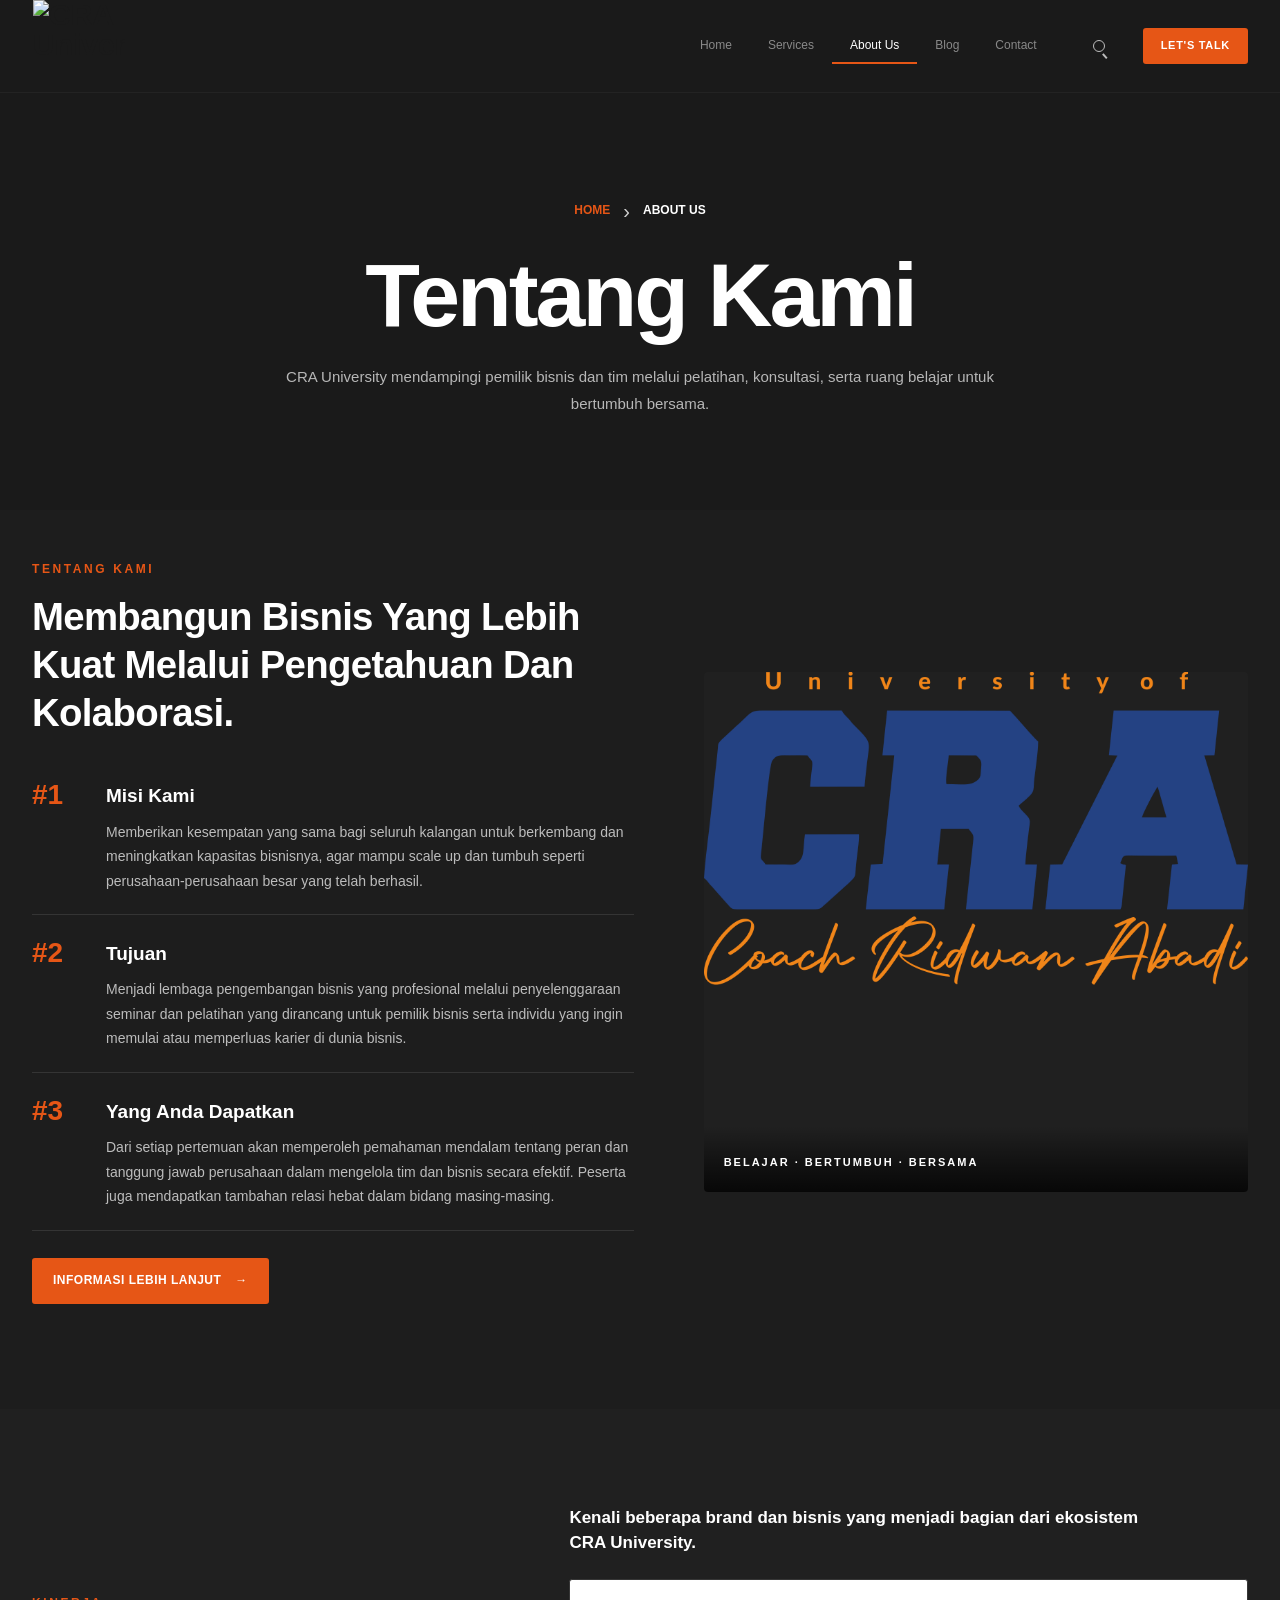
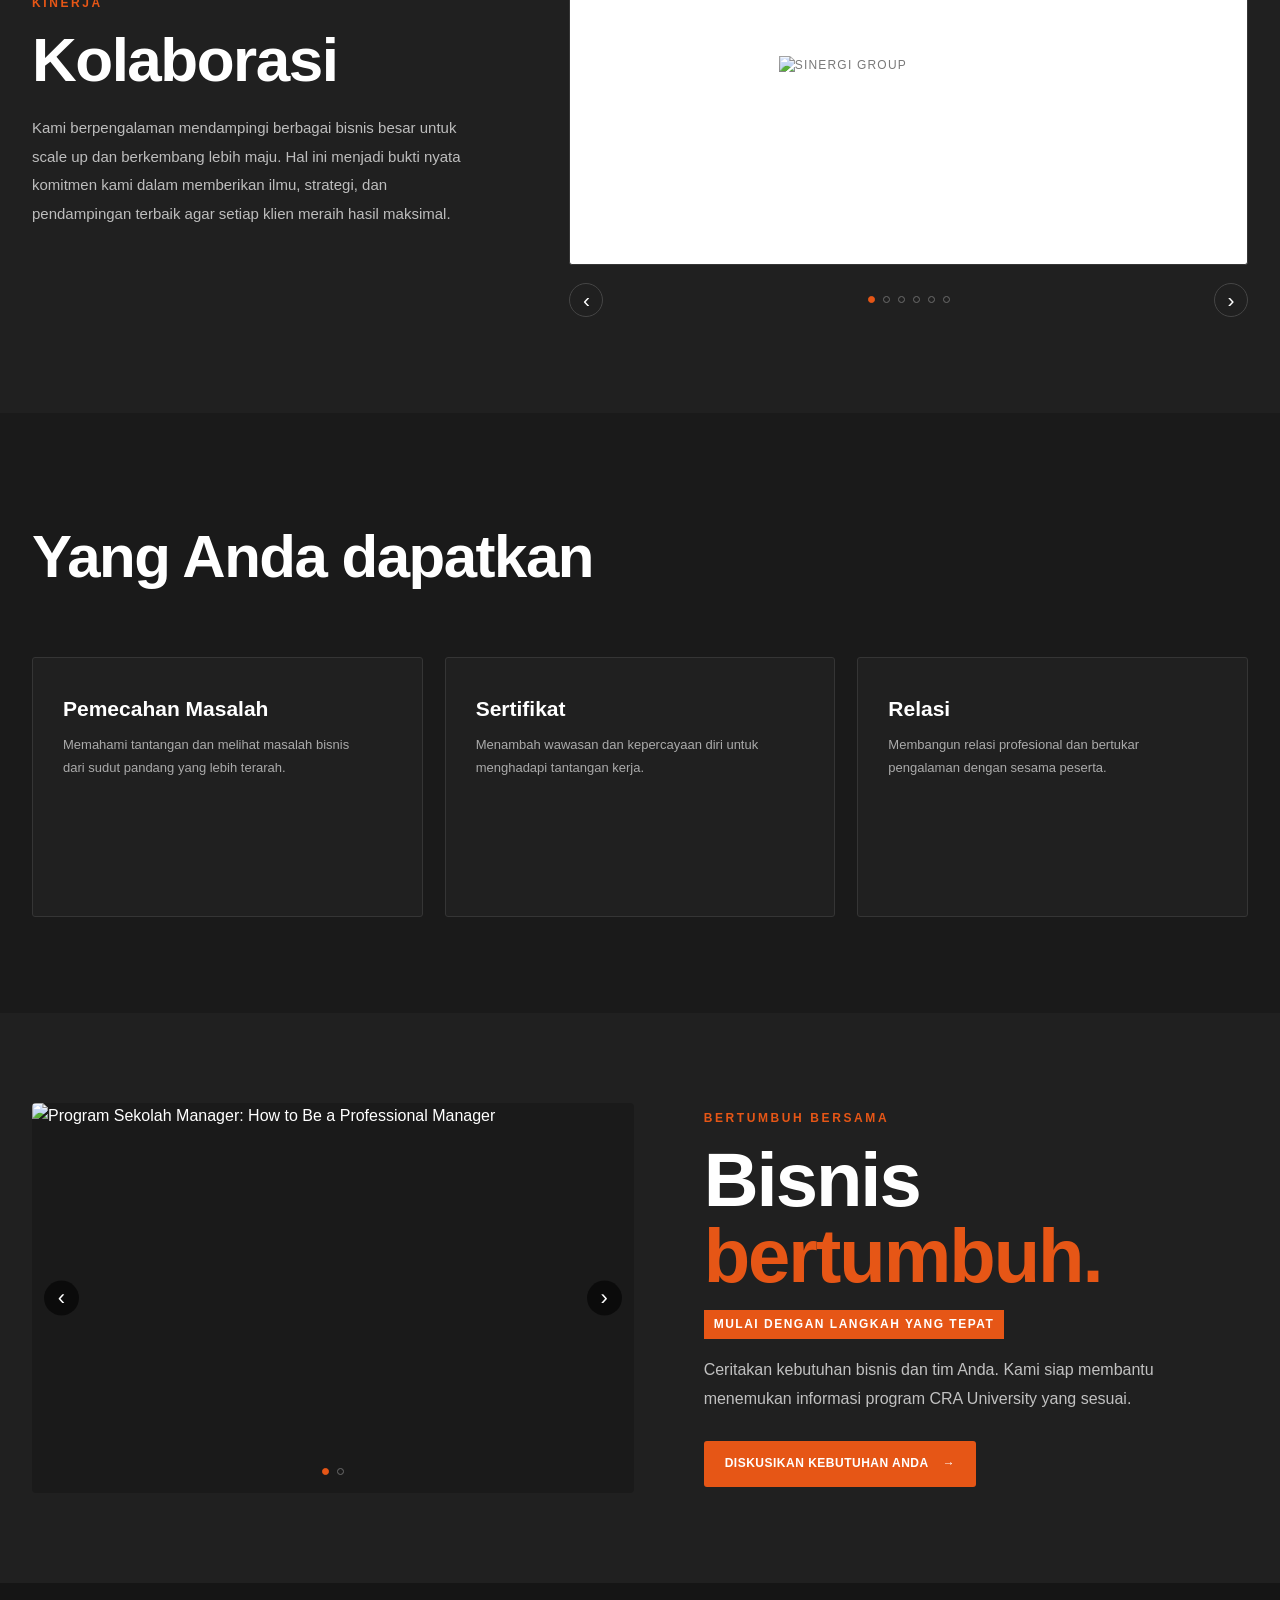
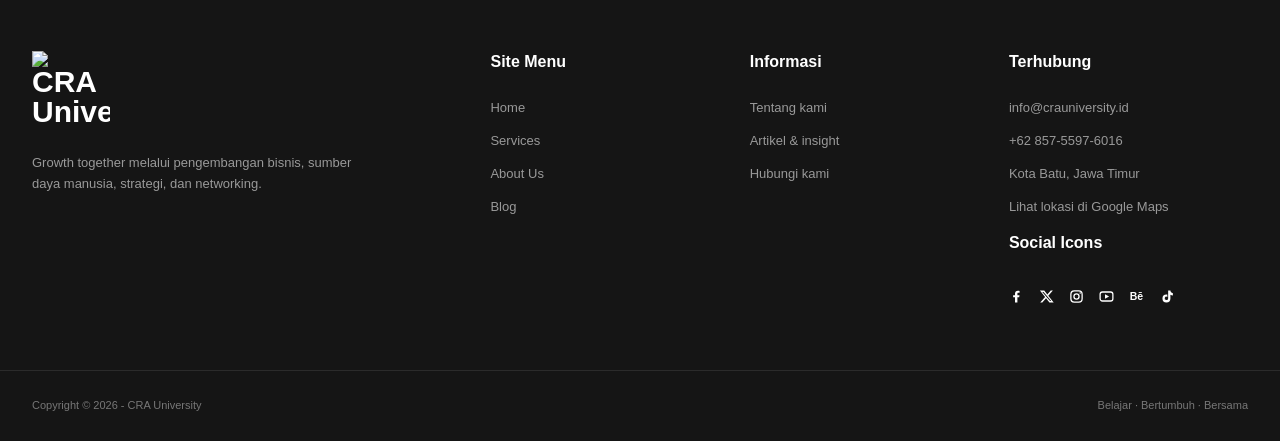
==== commit c03351f3: "update" ====
--- a/pages/about.html
+++ b/pages/about.html
@@ -10,7 +10,7 @@
     <link rel="preconnect" href="https://fonts.googleapis.com">
     <link rel="preconnect" href="https://fonts.gstatic.com" crossorigin>
     <link href="https://fonts.googleapis.com/css2?family=DM+Sans:wght@400;500;600;700&family=Playfair+Display:wght@500;600;700&display=swap" rel="stylesheet">
-    <link rel="stylesheet" href="../css/style.css">
+    <link rel="stylesheet" href="../css/style.css?v=20261010-footer-consistency">
 </head>
 
 <body class="about-page">
@@ -191,17 +191,24 @@
             </div>
             <div class="footer-column">
                 <h3>Informasi</h3>
-                <a href="service.html">Program CRA University</a>
+                <a href="about.html">Tentang kami</a>
                 <a href="blog.html">Artikel &amp; insight</a>
                 <a href="contact.html">Hubungi kami</a>
             </div>
             <div class="footer-column">
                 <h3>Terhubung</h3>
                 <a href="mailto:info@crauniversity.id">info@crauniversity.id</a>
+                <a href="https://wa.me/6285755976016" target="_blank" rel="noopener noreferrer">+62 857-5597-6016</a>
                 <p>Kota Batu, Jawa Timur</p>
+                <a href="https://maps.app.goo.gl/hWY1gMazES7ZQg7K9" target="_blank" rel="noopener noreferrer">Lihat lokasi di Google Maps</a>
+                <h3>Social Icons</h3>
                 <div class="social-links">
-                    <a href="https://www.instagram.com/crauniversity/" aria-label="Instagram CRA University" target="_blank" rel="noopener noreferrer">IG</a>
-                    <a href="https://wa.me/6285755976016" aria-label="WhatsApp CRA University" target="_blank" rel="noopener noreferrer">WA</a>
+                    <a href="#" aria-label="Facebook"><svg viewBox="0 0 20 20" aria-hidden="true"><path d="M11.2 18v-7h2.4l.4-2.8h-2.8V6.4c0-.8.2-1.4 1.4-1.4h1.5V2.5c-.3 0-1.2-.1-2.3-.1-2.3 0-3.8 1.4-3.8 3.9v1.9H5.5V11H8v7h3.2Z"></path></svg></a>
+                    <a href="#" aria-label="X"><svg viewBox="0 0 20 20" aria-hidden="true"><path d="M15.7 2h2.8l-6.1 7 7.2 9h-5.7l-4.5-5.7L4.4 18H1.6l6.5-7.5L1.2 2h5.8l4.1 5.3L15.7 2Zm-1 14h1.6L6 4H4.3l10.4 12Z"></path></svg></a>
+                    <a href="#" aria-label="Instagram"><svg viewBox="0 0 20 20" aria-hidden="true"><rect x="2.5" y="2.5" width="15" height="15" rx="4.5" fill="none" stroke="currentColor" stroke-width="1.7"></rect><circle cx="10" cy="10" r="3.4" fill="none" stroke="currentColor" stroke-width="1.7"></circle><circle cx="14.9" cy="5.3" r="1" stroke="none"></circle></svg></a>
+                    <a href="#" aria-label="YouTube"><svg viewBox="0 0 20 20" aria-hidden="true"><rect x="1.5" y="4" width="17" height="12" rx="3" fill="none" stroke="currentColor" stroke-width="1.7"></rect><path d="m8 7 5.5 3-5.5 3V7Z"></path></svg></a>
+                    <a href="#" aria-label="Behance"><svg viewBox="0 0 20 20" aria-hidden="true"><text x="1" y="15" font-family="Arial, sans-serif" font-size="14" font-weight="700">Bē</text></svg></a>
+                    <a href="#" aria-label="TikTok"><svg viewBox="0 0 20 20" aria-hidden="true"><path d="M12.2 2h3c.2 1.9 1.3 3.2 3.3 3.5v3a8.1 8.1 0 0 1-3.3-1v5.1a5.3 5.3 0 1 1-5.3-5.3c.4 0 .8 0 1.2.1v3.1a2.3 2.3 0 1 0 1.1 2V2Z"></path></svg></a>
                 </div>
             </div>
         </div>
--- a/css/style.css
+++ b/css/style.css
@@ -1572,36 +1572,42 @@
 .social-links {
     display: flex;
 
-    gap: 10px;
+    align-items: center;
+
+    gap: 15px;
 
     margin-top: 10px;
 }
 
-.social-links a {
-    width: 36px;
-    height: 36px;
-
+.social-links svg {
+    width: 15px;
+    height: 15px;
+
+    fill: currentColor;
+}
+
+.footer .social-links a {
     display: flex;
 
     align-items: center;
     justify-content: center;
 
-    border: 1px solid #444;
-
-    color: #aaa;
-
-    font-size: 10px;
-    font-weight: 700;
+    width: 15px;
+    height: 15px;
+
+    border: 0;
+
+    background: transparent;
+
+    color: #ffffff;
+
+    box-shadow: none;
 
     transition: var(--transition);
 }
 
-.social-links a:hover {
-    border-color: var(--primary);
-
-    background: var(--primary);
-
-    color: var(--white);
+.footer .social-links a:hover {
+    color: #ffffff;
 }
 
 .footer-bottom {
